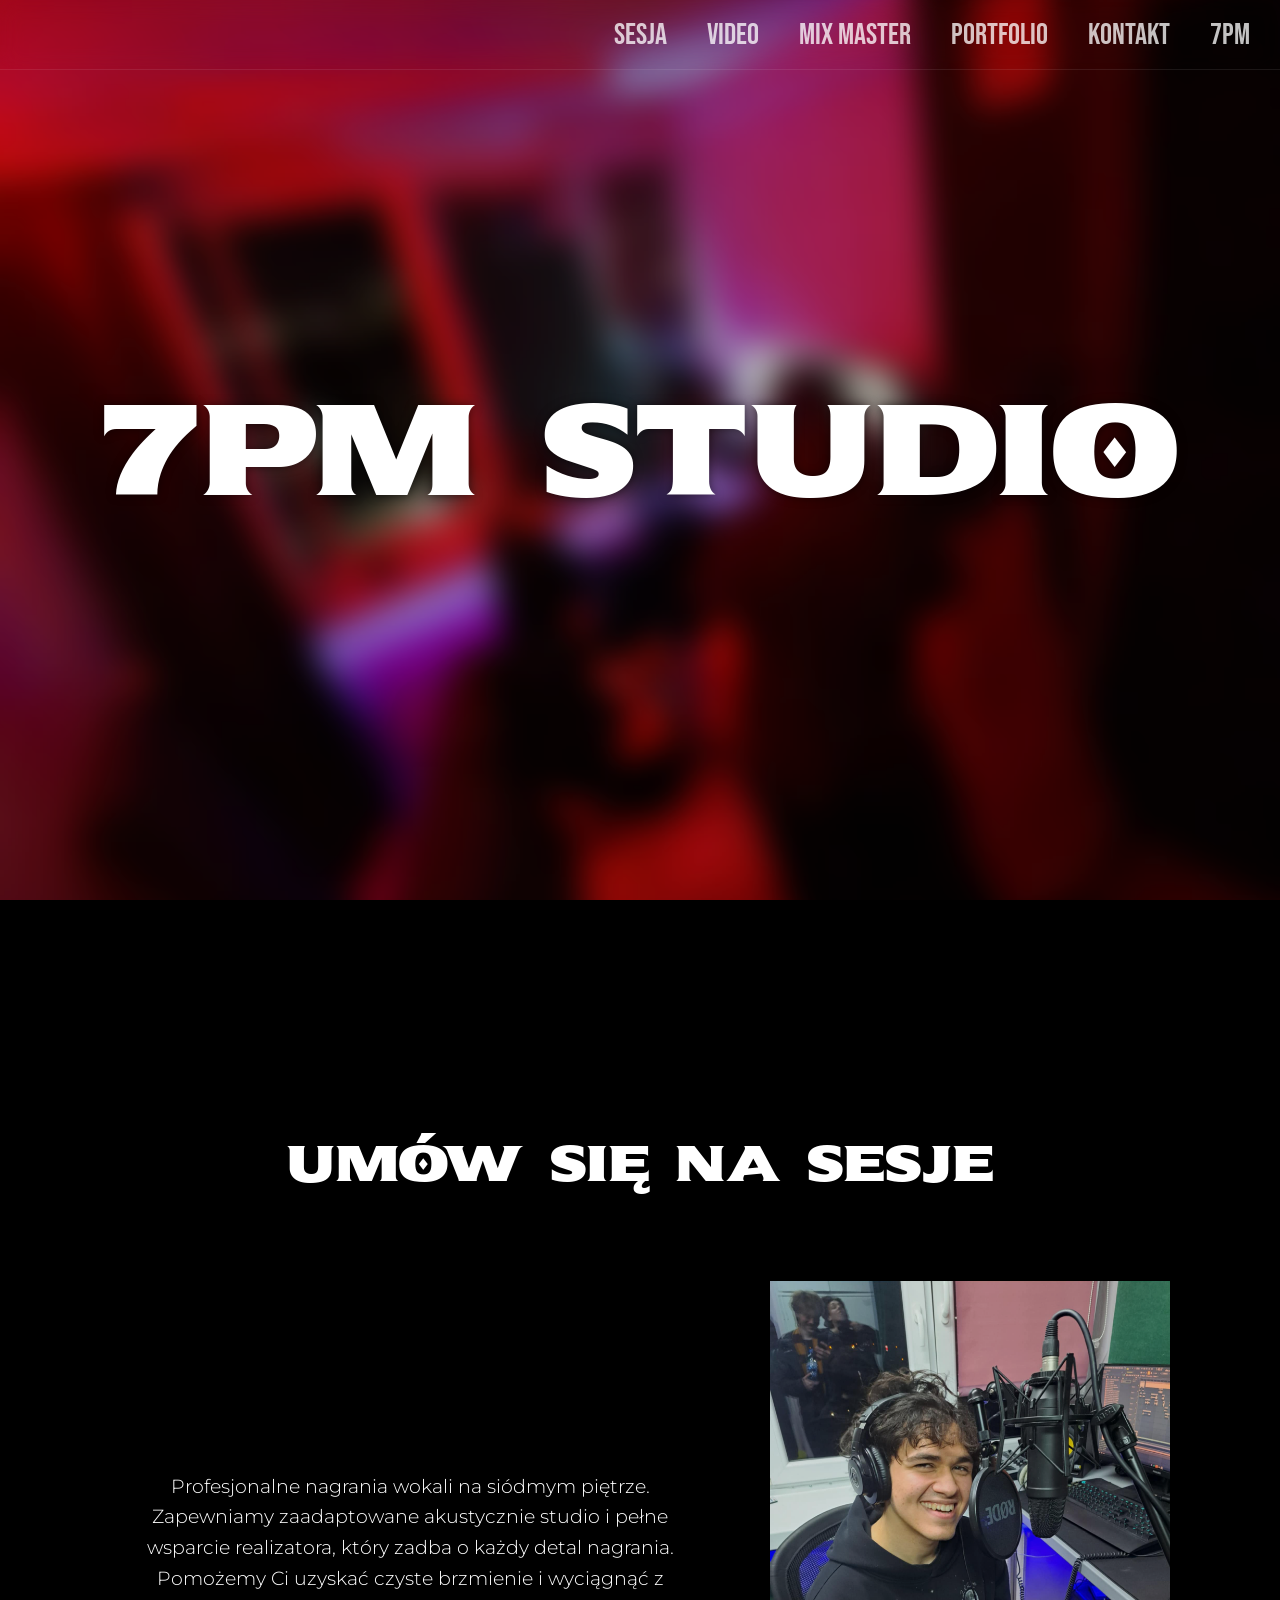
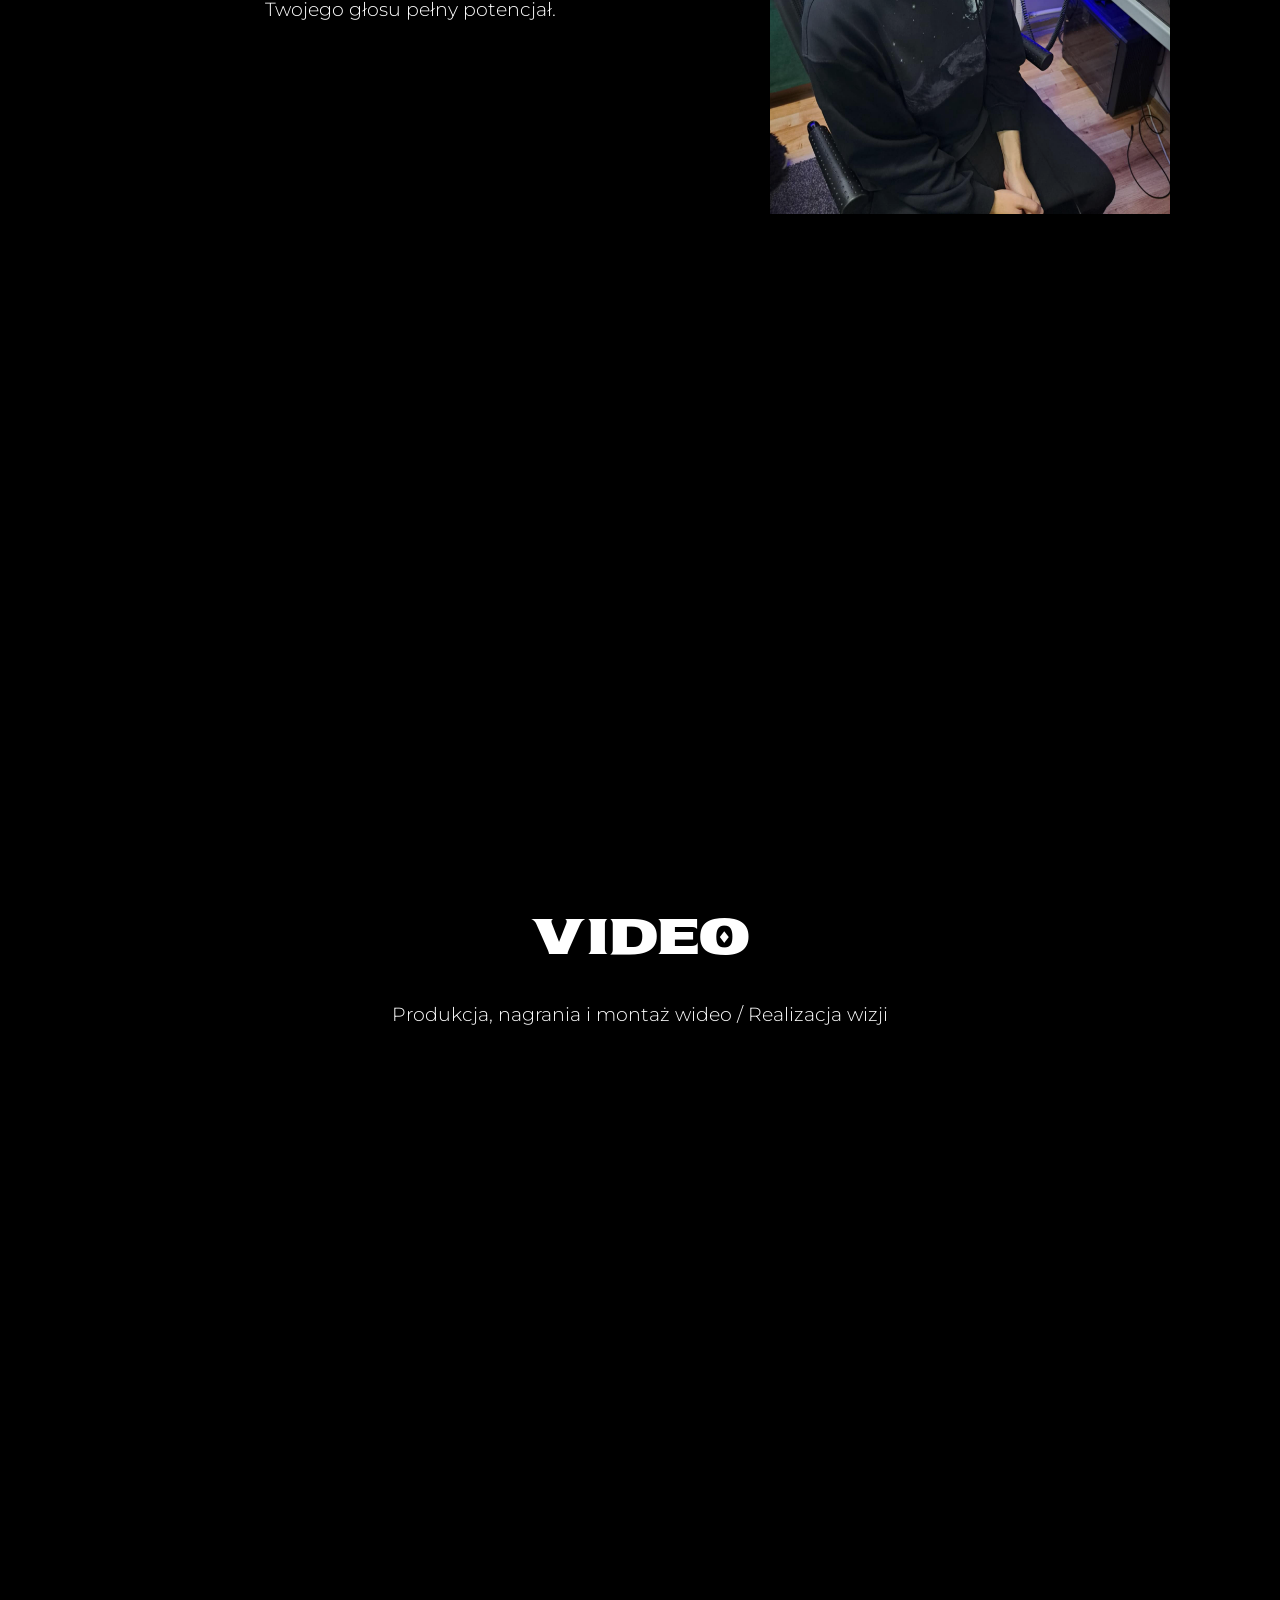
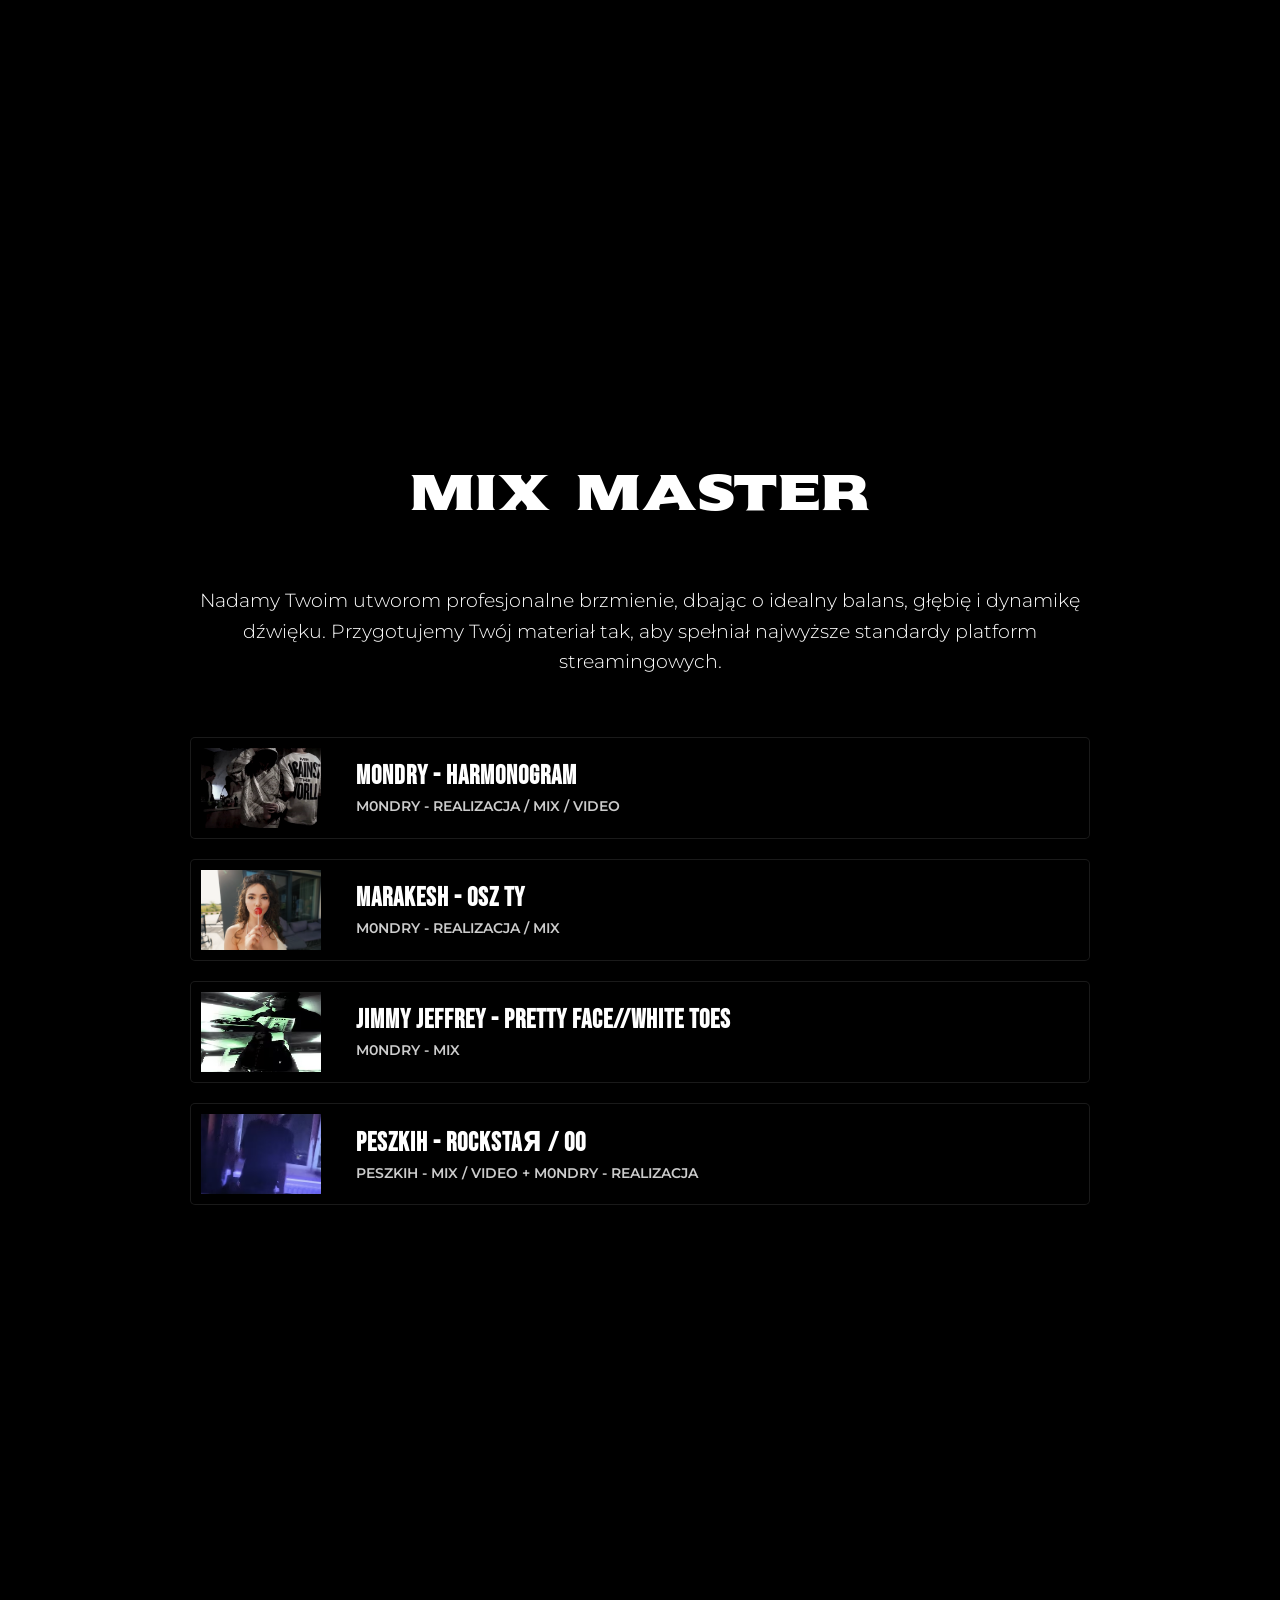
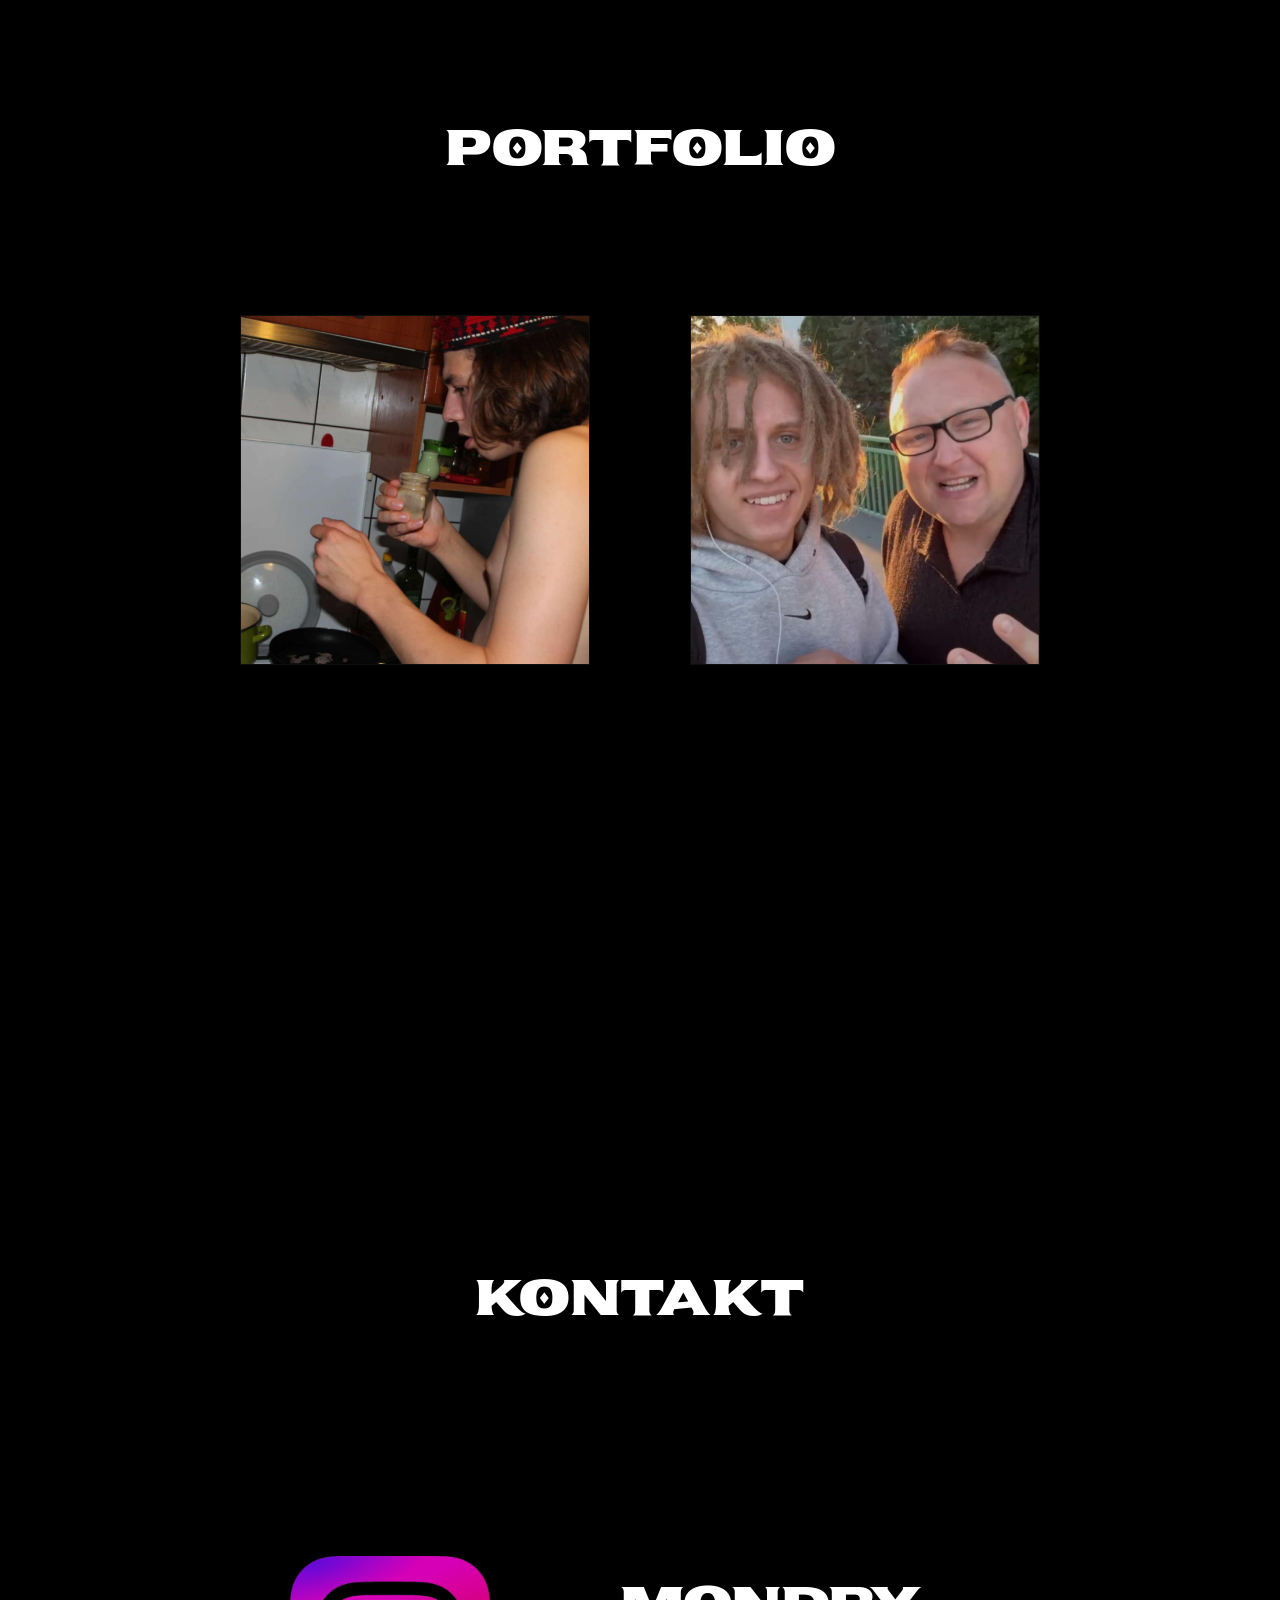
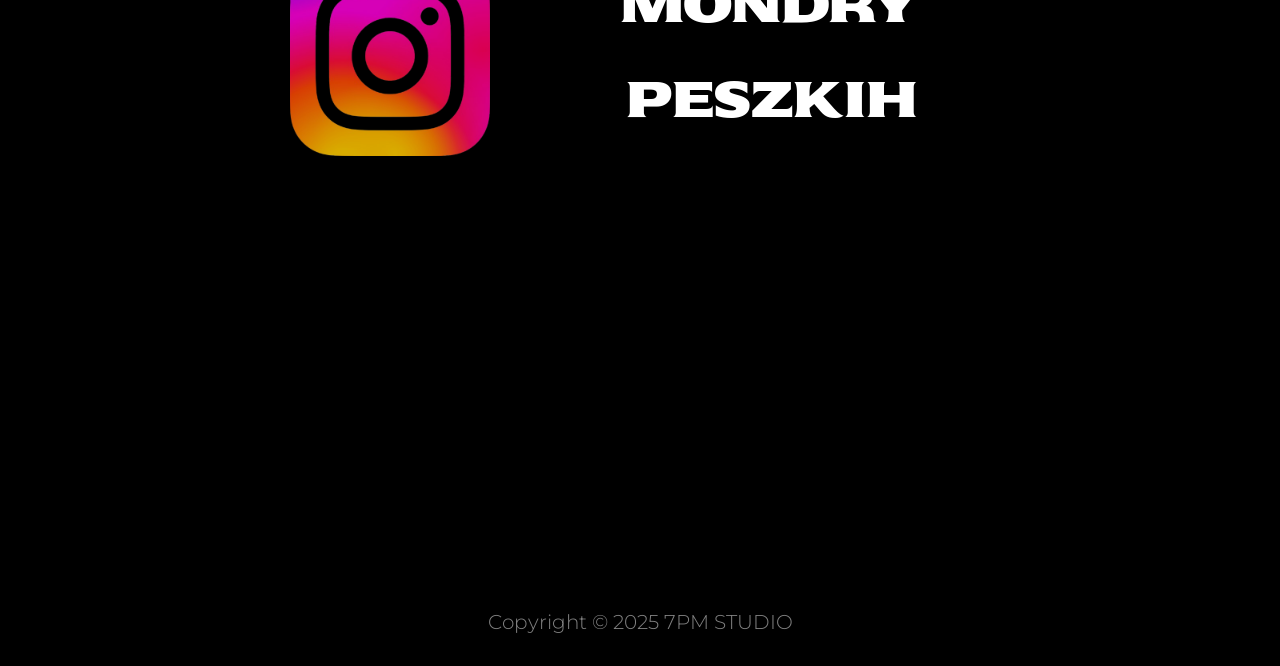
==== index.html @ f6e8ce6b "Add files via upload" ====
<!DOCTYPE HTML>
<html lang="pl-PL" dir="ltr">
<head>
    <title>7STUDIO</title>
    <meta charset="utf-8">
    <meta name="viewport" content="width=device-width, initial-scale=1.0"> <link rel="stylesheet" href="style.css">
    
    <link rel="icon" type="image/png" href="IMAGES/mery.png">
    
    <link rel="stylesheet" href="https://cdnjs.cloudflare.com/ajax/libs/font-awesome/5.15.3/css/all.min.css"/>
    <link rel="preconnect" href="https://fonts.googleapis.com">
    <link rel="preconnect" href="https://fonts.gstatic.com" crossorigin>
    <link href="https://fonts.googleapis.com/css2?family=Sekuya&display=swap" rel="stylesheet">
    <link href="https://fonts.googleapis.com/css2?family=Montserrat:wght@300;400&display=swap" rel="stylesheet">

    <link rel="preconnect" href="https://fonts.googleapis.com">
    <link rel="preconnect" href="https://fonts.gstatic.com" crossorigin>
    <link href="https://fonts.googleapis.com/css2?family=Bebas+Neue&display=swap" rel="stylesheet">

</head>

<body id="start-strony">

    <div class="sidebar">
        <header>7PM</header>
        <ul>
            <li><a href="#SESJA">SESJA</a></li>
            <li><a href="#VIDEO">VIDEO</a></li>
            <li><a href="#MIXMASTER">MIX MASTER</a></li>
            <li><a href="#PORTFOLIO">PORTFOLIO</a></li>
            <li><a href="#KONTAKT">KONTAKT</a></li>
            <li><a href="#start-strony">7PM</a></li>
        </ul>
    </div>

    <section id="TOP">

        <div class="header-logo-container">
            <h1>7PM STUDIO</h1>
            <!--<div id="ziutek_1"><img src="ziutek_1.png" alt=""></div>-->
        </div>

        <div class="main-content">

            <div id="SESJA" class="elemencik section-spacer">
                <h3>UMÓW SIĘ NA SESJE</h3>

                <div class = "content-row">

                    <div class="text-block-sesja">
                        <h2>
                            Profesjonalne nagrania wokali na siódmym piętrze. Zapewniamy zaadaptowane akustycznie studio i pełne wsparcie realizatora, który zadba o każdy detal nagrania. Pomożemy Ci uzyskać czyste brzmienie i wyciągnąć z Twojego głosu pełny potencjał.
                        </h2>
                    </div>

                    <div id = "image-block">
                        
                        <img src="IMAGES/kaan.jpg" alt="pedzius">

                    </div>

                </div>

            </div>

            <div id="VIDEO" class="elemencik section-spacer">
                <h3>Video</h3>
                <div class="video-header">
                    <h2>Produkcja, nagrania i montaż wideo / Realizacja wizji</h2>
                </div>
                
                <div class="video-container">

                    <a href = "https://www.youtube.com/watch?v=wBoJEFeDqF0" target="_blank" class="video-link">
                        <video loop autoplay muted playsinline>
                            <source src="VIDEOS/halo_policja.mp4" type="Video/mp4">
                        </video>
                    </a>

                    <a href = "https://www.youtube.com/watch?v=nrDyGNzuzLE" target="_blank" class="video-link">
                        <video loop autoplay muted playsinline>
                            <source src="VIDEOS/strefa_51.mp4" type="Video/mp4">
                        </video>
                    </a>

                </div>
            </div>

            <div id="MIXMASTER" class="elemencik section-spacer">

                <h3>Mix Master</h3>

                <div class="text-block">
                    <h2>
                        Nadamy Twoim utworom profesjonalne brzmienie, dbając o idealny balans, głębię i dynamikę dźwięku. Przygotujemy Twój materiał tak, aby spełniał najwyższe standardy platform streamingowych.
                    </h2>
                </div>

                <div class="mix-container">

                    <div class="track-item">
                        <a href="https://www.youtube.com/watch?v=iYYEKS4WMaM" target="_blank" class="track-cover">
                            <img src="IMAGES/mmm.png" alt="Okładka utworu"> <div class="play-overlay"><i class="fas fa-play"></i></div>
                        </a>
                        
                        <div class="track-info">
                            <h4>M0NDRY - HARMONOGRAM</h4>
                            <p>M0NDRY - REALIZACJA / MIX / VIDEO</p>
                        </div>
                    </div>

                    <div class="track-item">
                        <a href="https://www.youtube.com/watch?v=N6aSEQugC5o" target="_blank" class="track-cover">
                            <img src="IMAGES/mm.png" alt="Okładka utworu">
                            <div class="play-overlay"><i class="fas fa-play"></i></div>
                        </a>
                        
                        <div class="track-info">
                            <h4>MARAKESH - OSZ TY</h4>
                            <p>M0NDRY - REALIZACJA / MIX</p>
                        </div>
                    </div>

                    <div class="track-item">
                        <a href="https://www.youtube.com/watch?v=pwiiLQAn7Ow&list=PLt7LjUPi3HsMLYljH7lXfIyZ_7iy7P5oM&index=5" target="_blank" class="track-cover">
                            <img src="IMAGES/jj_okladka.jpg" alt="Okładka utworu">
                            <div class="play-overlay"><i class="fas fa-play"></i></div>
                        </a>
                        
                        <div class="track-info">
                            <h4>JIMMY JEFFREY - pretty face//white toes</h4>
                            <p>M0NDRY - MIX</p>
                        </div>
                    </div>

                    <div class="track-item">
                        <a href="https://www.youtube.com/watch?v=QRTWcR0hqoo" target="_blank" class="track-cover">
                            <img src="IMAGES/okok.png" alt="Okładka utworu">
                            <div class="play-overlay"><i class="fas fa-play"></i></div>
                        </a>
                        
                        <div class="track-info">
                            <h4>Peszkih - ROCKSTAЯ / 00</h4>
                            <p>Peszkih - MIX / VIDEO + M0NDRY - REALIZACJA</p>
                        </div>
                    </div>

                </div>

            </div>

            <div id="PORTFOLIO" class="elemencik section-spacer">

                <h3>PORTFOLIO</h3>

                <div class="portfolio-container">
                    
                    <div class="portfolio-box">

                        <a href = "https://open.spotify.com/artist/4oJRxp0aERvKgJvl4Po4QN" target="_blank" class="video-link">

                            <img src="IMAGES/cook_mokry.jpg" alt="Mokry">

                            <div class="portfolio-overlay">
                                <h4>M0NDRY</h4>
                                <p>Realizacja / Mix Master / Biciki</p>
                            </div>

                        </a>

                    </div>

                    <div class="portfolio-box">

                        <a href = "https://open.spotify.com/artist/2xgVQRIlWW64eAlIYYY6iQ" target="_blank" class="video-link">

                            <img src="IMAGES/cook_pedzius.jpg" alt="Peszkih">

                            <div class="portfolio-overlay">

                                <h4>PESZKIH</h4>
                                <p>Realizacja / Mix Master / Video</p>

                            </div>

                        </a>

                    </div>

                </div>

            </div>

            <div id="KONTAKT" class="elemencik section-spacer">

                <h3>KONTAKT</h3>

                <div class="content-row-ig">

                    <div id = "image-block-ig">
                        
                        <img src="IMAGES/ig.png" alt="ig">

                    </div>

                    <div id = "ig_links">

                        <a href = "https://www.instagram.com/weve_m0ndry/"  target="_blank" class="video-link">

                            <h3>M0NDRY</h3>

                        </a>

                        <a href = "https://www.instagram.com/peszkih/"  target="_blank" class="video-link">

                            <h3>PESZKIH</h3>

                        </a>

                    </div>

                    

                </div>
                
            </div>

        </div>

        <div class = "footer">

            <h2 id = "footer_text">Copyright © 2025 7PM STUDIO</h2>

        </div>

    </section>

    <script src="script.js"></script>

</body>
</html>
---- style.css ----
/* #region FONT */

.bebas-neue-regular {
  font-family: "Bebas Neue", sans-serif;
  font-weight: 400;
  font-style: normal;
}

/* #endregion FONT */


/* RESET I BAZA */
* {
    box-sizing: border-box; /* Kluczowe: padding nie powiększa elementów */
    margin: 0;
    padding: 0;
    list-style: none;
    text-decoration: none;
}


html {
    height: 100%;
    /* PRZENOSIMY TŁO TUTAJ - to gwarantuje, że jest pod wszystkim, nawet pod paskiem */
    background-color: #000000; 
    background-image: url('IMAGES/bg.png'); /* <--- Sprawdź czy tu ma być 'bg.png' czy 'IMAGES/bg.png' */
    background-size: cover;
    background-attachment: fixed;
    background-position: center;
}
body {
    min-height: 100%;
    /* Body musi być przezroczyste, żeby widzieć tło z html */
    background: transparent;
    
    /* KLUCZ DO SUKCESU: */
    /* Scrollbar nie zabiera miejsca, tylko leży na wierzchu */
    overflow-y: overlay; 
    
    font-family: "Sekuya", system-ui;
    color: white;
}


/* #region SCROLLBAR */

::-webkit-scrollbar {
    width: 12px;
    background-color: transparent;
}

::-webkit-scrollbar-track {
    background-color: transparent;
}

::-webkit-scrollbar-thumb {
    border-radius: 12px;
    background-color: hsl(0, 0%, 33%, 0.6); 
    border: 2px solid transparent;
    background-clip: content-box;
}

/* #endregion */

/* #region h1 h2 h3 */
    h1 {
        font-family: "Sekuya", system-ui;
        color: white;
        font-weight: 400;
        /* Skalowalna czcionka: min 60px, max 150px */
        font-size: clamp(60px, 10vw, 150px); 
        text-align: center;
        margin-top: 35vh; /* Odstęp od góry zależny od ekranu */
        margin-bottom: 50px;
        line-height: 1.1;
        text-shadow: 0 0 10px rgba(0,0,0,0.5);
    }
    h2 {
        font-family: "Montserrat", system-ui;
        font-weight: 300;
        color: white;
        text-align: center;
        font-size: clamp(16px, 1.5vw, 22px); /* Czytelny tekst na każdym ekranie */
        line-height: 1.6;
    }
    h3 {
        font-family: "Sekuya", system-ui;
        font-weight: 400;
        font-size: clamp(30px, 5vw, 50px);
        text-align: center;
        margin-bottom: 30px;
        color: white;
    }
/* #endregion SCROLLBAR */

/* #region UKLAD STRONY (LAYOUT) */
    .header-logo-container {
        position: relative;
        width: 100%;
        display: flex;
        justify-content: center;
        align-items: center;
        flex-direction: column;
        padding: 20px;
        /* Poniższe zachowuje "lepką" pozycję z oryginału, ale bezpieczniej */
        /* position: sticky; top: 0; z-index: 10; */ 
    }
    .main-content {
        width: 100%;
        max-width: 1400px; /* Maksymalna szerokość treści */
        margin: 0 auto;    /* Wyśrodkowanie */
        padding: 0 20px;   /* Marginesy boczne na telefonach */
        display: flex;
        flex-direction: column;
        align-items: center;
    }
    /* Odstepy miedzy sekcjami - zamiast 1000px margin */
    .section-spacer {
        margin-bottom: 150px;
        width: 100%;
        scroll-margin-top: 100px; /* Żeby menu nie zasłaniało nagłówka po kliknięciu */
    }
/* #endregion UKLAD STRONY (LAYOUT) */

/* #region SESJA */
    #SESJA {
        margin-top: 60vh; 
    }
    /* Teksty */
    .text-block {
        max-width: 1000px;
        margin: 0 auto;
        padding: 30px;
        backdrop-filter: blur(2px);

        background: transparent; /* Lekkie tło dla czytelności */
        border-radius: 5px;
    }
    .text-block-sesja {
        max-width: 1000px;
        margin: 0 auto;
        background: transparent; /* Lekkie tło dla czytelności */
        border-radius: 5px;
        padding: 30px;
        backdrop-filter: blur(2px);
    }
    /* Kontener na zdjęcie - niech będzie elastyczny */
    #image-block {
        display: flex;
        justify-content: center;
        align-items: center;
        /* Usuwamy scale i sztywne wymiary diva */
    }
    /* Stylujemy bezpośrednio obrazek wewnątrz diva */
    #image-block img {
        width: 100%;        /* Skaluj się do kontenera... */
        max-width: 400px;   /* ...ale nie bądź szerszy niż 400px (możesz zmienić tę wartość) */
        height: auto;       /* Zachowaj proporcje */
        
        box-shadow: 0 5px 15px rgba(0,0,0,0.5);
        object-fit: cover;
        opacity: 0.9;
    }
    .content-row {
        display: flex;              /* Układamy elementy obok siebie */
        align-items: center;        /* ŚRODEK PIONOWO: To sprawia, że tekst i zdjęcie są w jednej osi */
        justify-content: center;    /* ŚRODEK POZIOMO: Całość jest na środku strony */
        gap: 60px;                  /* Odstęp między tekstem a zdjęciem */
        width: 100%;
        margin: 0 auto;             /* Dla pewności */
        margin-top: 85px;
    }
    /* Poprawka dla text-block, żeby nie był za szeroki i zrobił miejsce na zdjęcie */
    .text-block-sesja {
        /* Zmieniamy max-width, żeby tekst nie spychał zdjęcia */
        max-width: 600px; 
        margin: 0; /* Usuwamy margin: 0 auto, bo Flexbox już centruje */
    }
    .text-block-sesja {
        /* Zmieniamy max-width, żeby tekst nie spychał zdjęcia */
        max-width: 600px; 
        margin: 0; /* Usuwamy margin: 0 auto, bo Flexbox już centruje */
    }
    /* --- WAŻNE: RTV / MOBILE --- */
    /* Na telefonie chcemy, żeby zdjęcie spadło POD tekst */
    @media (max-width: 900px) {
        .content-row {
            flex-direction: column; /* Zmiana układu na pionowy */
            gap: 30px;
        }
        
        .text-block-sesja {
            max-width: 100%; /* Na telefonie tekst znowu na całą szerokość */
        }
    }
/* #endregion SESJA */

/* #region VIDEO */
    #VIDEO{

        margin-top: 60vh;

    }
    /* VIDEO SECTION */
    .video-header {
        margin-bottom: 40px;
        text-align: center;
    }
    .video-container {
        margin-top: 10vh;
        display: flex;
        flex-wrap: wrap; /* Filmy spadną pod siebie na małym ekranie */
        justify-content: center;
        gap: 120px;
        width: 100%;
        
    }
    video {
        max-width: 100%; /* Skalowanie do ekranu */
        width: 500px;    /* Bazowa szerokość */
        
        opacity: 0.9;
        transition: opacity 0.3s;
        box-shadow: 0 20px 25px rgba(0,0,0,1);
        
        
    }
    video:hover {
        opacity: 1;
    }
    .video-link {
        display: block; /* Sprawia, że link zachowuje się jak pudełko */
        cursor: pointer; /* Zmienia kursor na łapkę po najechaniu */
        transition: transform 0.3s ease; /* Płynne powiększanie */
    }
    /* Opcjonalnie: efekt powiększenia po najechaniu na cały link */
    .video-link:hover {
        transform: scale(1.1);
    }
    /* Upewniamy się, że wideo wewnątrz linku nadal wygląda dobrze */
    .video-link video {
        display: block; /* Usuwa dziwne odstępy pod wideo */
        width: 500px;   /* Twoja bazowa szerokość */
        max-width: 100%;
    }
/* #endregion VIDEO */

/* #region MIX MASTER */
    #MIXMASTER {
        margin-top: 60vh;
    }

    /* Kontener na listę piosenek */
    .mix-container {
        display: flex;
        flex-direction: column; /* Układaj piosenki jedna pod drugą */
        gap: 20px;              /* Odstęp między piosenkami */
        width: 100%;
        max-width: 900px;       /* Maksymalna szerokość listy */
        margin: 30px auto 0;    /* Odstęp od tekstu powyżej */
    }

    /* Pojedynczy pasek z piosenką */
    .track-item {
        display: flex;          /* Układ poziomy (okładka obok tekstu) */
        align-items: center;
        background-color: hsl(0, 0%, 0%, 0.2); /* Czarne tło jak na screenie */
        padding: 10px;
        border-radius: 5px;     /* Lekkie zaokrąglenie rogów */
        border: 1px solid rgba(255, 255, 255, 0.1); /* Delikatna ramka */
        transition: transform 0.3s ease, border-color 0.3s ease;
        
    }

    .track-item:hover {
        transform: translateX(10px); /* Lekki ruch w prawo po najechaniu */
        border-color: rgba(255, 255, 255, 0.3);
    }

    /* OKŁADKA (Kwadrat po lewej) */
    .track-cover {
        position: relative;
        display: block;
        width: 120px;  /* Szerokość okładki */
        height: 80px;  /* Wysokość okładki (prostokątna jak na screenie YT) */
        flex-shrink: 0; /* Nie zgniataj okładki */
        overflow: hidden;
        margin-right: 20px;
    }

    .track-cover img {
        width: 100%;
        height: 100%;
        object-fit: cover;
    }

    /* Ikona PLAY po najechaniu */
    .play-overlay {
        position: absolute;
        top: 0;
        left: 0;
        width: 100%;
        height: 100%;
        background: rgba(0, 0, 0, 0.6);
        display: flex;
        justify-content: center;
        align-items: center;
        opacity: 0; /* Ukryte domyślnie */
        transition: opacity 0.3s ease;
    }

    .play-overlay i {
        color: white;
        font-size: 24px;
    }

    .track-cover:hover .play-overlay {
        opacity: 0.5; /* Pokaż po najechaniu */
    }

    /* TEKST PO PRAWEJ */
    .track-info {
        display: flex;
        flex-direction: column;
        justify-content: center;
         /* Ten fioletowy pasek z Twojego screena */
        padding-left: 15px; /* Odstęp tekstu od fioletowego paska */
        height: 100%;
    }

    .track-info h4 {
        font-family: "Bebas Neue", system-ui; /* Twoja czcionka */
        font-size: 26px;
        color: white;
        margin: 0 0 5px 0;
        text-align: left; /* Wyrównaj do lewej */
        letter-spacing: 1px;
    }

    .track-info p {
        font-family: "Montserrat", sans-serif; /* Prosta czcionka dla opisu */
        font-size: 14px;
        color: #ccc;
        margin: 0;
        text-transform: uppercase;
        font-weight: 600;
    }

    /* MOBILE - Dostosowanie */
    @media (max-width: 600px) {
        .track-item {
            flex-direction: column; /* Na telefonie okładka nad tekstem */
            align-items: flex-start;
            padding: 20px;
        }
        
        .track-cover {
            width: 100%; /* Okładka na całą szerokość */
            height: 150px;
            margin-bottom: 15px;
            margin-right: 0;
        }

        .track-info h4 {
            font-size: 20px;
        }
    }
/* #endregion MIX MASTER */

/* #region PORTFOLIO */
    #PORTFOLIO {
        margin-top: 40vh; /* Trochę mniejszy odstęp od góry */
    }
    .portfolio-container {
        
        display: flex;              /* Włączamy Flexbox */
        flex-wrap: wrap;            /* Pozwól elementom spadać do nowej linii */
        justify-content: center;    /* KLUCZOWE: Wyśrodkuj wszystko idealnie */
        gap: 100px;                  /* Odstępy między kaflami */
        width: 100%;
        max-width: 1400px;          /* Ograniczamy szerokość siatki */
        margin: 50px auto 0;        /* Marginesy: 50px góra, AUTO boki (centrowanie kontenera) */
        padding: 0 20px;
        margin-top: 15vh;
    }
    .portfolio-box {

        /* Ustawienia kafelka */
        flex: 0 1 350px;            /* 0=nie rośnij, 1=kurcz się, 350px=szerokość bazowa */
        /* Dzięki temu kafelki są równe i nie rozciągają się dziwnie */
        
        position: relative;
        overflow: hidden;
        border-radius: 0px;        /* Zaokrąglenie rogów */
        aspect-ratio: 1 / 1;        /* Wymuś kwadrat */
        cursor: pointer;
        box-shadow: 0 5px 15px rgba(0,0,0,0.5);
        border: 1px solid rgba(255,255,255,0.05); /* Delikatna ramka */
        margin-top: 0;
    }
    /* Stylizacja zdjęcia */
    .portfolio-box img {
        width: 100%;
        height: 100%;
        object-fit: cover;
        display: block;
        transition: transform 0.5s ease;
    }
    /* Warstwa z tekstem */
    .portfolio-overlay {
        position: absolute;
        top: 0;
        left: 0;
        width: 100%;
        height: 100%;
        background: rgba(0, 0, 0, 0.8);
        display: flex;
        flex-direction: column;
        justify-content: center;
        align-items: center;
        opacity: 0;
        transition: opacity 0.3s ease;
        backdrop-filter: blur(5px);
    }
    /* Teksty w środku */
    .portfolio-overlay h4 {
        font-family: "Sekuya", system-ui;
        font-size: 30px;
        color: white;
        margin-bottom: 5px;
        transform: translateY(20px);
        transition: transform 0.3s ease;
    }
    .portfolio-overlay p {
        font-family: "Montserrat", sans-serif;
        font-size: 14px;
        color: #bbb;
        text-transform: uppercase;
        letter-spacing: 2px;
        transform: translateY(20px);
        transition: transform 0.3s ease 0.1s;
    }
    /* --- EFEKTY HOVER --- */
    .portfolio-box:hover img {
        transform: scale(1.1);
    }
    .portfolio-box:hover .portfolio-overlay {
        opacity: 1;
    }
    .portfolio-box:hover .portfolio-overlay h4,
    .portfolio-box:hover .portfolio-overlay p {
        transform: translateY(0);
    }
    /* --- MOBILE --- */
    @media (max-width: 768px) {
        .portfolio-box {
            flex: 0 1 100%; /* Na telefonie zajmij całą szerokość */
            max-width: 350px; /* Ale nie więcej niż 350px */
        }
    }
/* #endregion PORTFOLIO */

/* #region KONTAKT */
    #KONTAKT{

        margin-top: 50vh;

    }
    #image-block-ig{

        display: flex;
        justify-content: center;
        align-items: center;
        /* Usuwamy scale i sztywne wymiary diva */

    }
    #image-block-ig img{

        width: 100%;        /* Skaluj się do kontenera... */
        max-width: 400px;   /* ...ale nie bądź szerszy niż 400px (możesz zmienić tę wartość) */
        height: auto;       /* Zachowaj proporcje */
        
        object-fit: cover;
        opacity: 0.85;
        scale: 0.5;
    }
    .content-row-ig {

        display: flex;              /* Układamy elementy obok siebie */
        align-items: center;        /* ŚRODEK PIONOWO: To sprawia, że tekst i zdjęcie są w jednej osi */
        justify-content: center;    /* ŚRODEK POZIOMO: Całość jest na środku strony */
        gap: 30px;                  /* Odstęp między tekstem a zdjęciem */
        width: 100%;
        padding-right: 13vw;
        
        margin-top: 14vh;
    }
    #ig_links{

        margin-top: 2.4vh;   

    }
/* #endregion KONTAKT */

/* #region footer*/
    .footer{

        background-color: transparent;
        width: 100%;
        height: 60px;
        margin-top: 20vh;

    }
    #footer_text{

        margin-top: 200px;
        opacity: 0.5;
        font-size: 20px;

    }
/* #endregion footer*/

/* #region SIDEBAR */
    .sidebar {
        position: fixed;
        left: 0;
        top: 0;
        width: 60px; /* Wąski pasek na start */
        height: 100%;
        background: transparent;
        transition: all .5s ease;
        z-index: 1000;
        font-family: "Bebas Neue", system-ui;
        opacity: 0.85;
        
    }
    .sidebar header {
        margin-top: 15vh;
        font-size: 22px;
        color: white;
        text-align: center;
        line-height: 70px;
        opacity: 0; 
        
    }
    .sidebar ul {
        margin-top: 50px;
    }
    .sidebar ul a {
        display: block;
        height: 100%;
        width: 100%;
        line-height: 60px;
        font-size: 50px;
        color: white;
        padding-left: 20px;
        white-space: nowrap; /* Tekst nie zawija się */
        transition: 0.4s;
        
    }
    .sidebar ul li:hover a {
        padding-left: 30px;
        color: #ccc;
    }
    @media (max-width: 1700px) {

        h1{

            margin-top: 15vh;

        }
        
        .sidebar {
            /* ZMIANA POZYCJI NA GÓRĘ */
            display: flex;          /* Umożliwia układanie elementów obok siebie */
            flex-direction: row;    /* Układ poziomy (wiersz) */
            justify-content: space-between; /* Logo po lewej, menu po prawej */
            align-items: center;    /* Wyśrodkowanie w pionie */
            
            width: 100%;            /* Pełna szerokość ekranu */
            height: 70px;           /* Stała wysokość paska */
            
            background: transparent; /* Ciemne tło, żeby napisy były czytelne */
            backdrop-filter: blur(10px);
            border-right: none;
            border-bottom: 1px solid rgba(255,255,255,0.1);
            
            /* Resetujemy style z wersji pionowej */
            padding: 0 20px;
        }

        /* Blokujemy rozszerzanie się paska po najechaniu (bo jest na górze) */
        .sidebar:hover {
            width: 100%;
            background: transparent;
        }

        /* LOGO (7PM) */
        .sidebar header {
            opacity: 0;         /* Zawsze widoczne */
            margin-top: 0;      /* Usuwamy margines z góry */
            line-height: normal;
            font-size: 24px;
            width: auto;        /* Nie zajmuje całej szerokości */
            pointer-events: none;
        }

        /* LISTA LINKÓW (ul) */
        .sidebar ul {
            display: flex;      /* Linki też w poziomie */
            flex-direction: row;
            margin-top: 0;      /* Usuwamy margines */
            gap: 20px;          /* Odstępy między linkami */
            padding: 0;
        }

        .sidebar ul li {
            width: auto;
        }

        /* SAME LINKI (a) */
        .sidebar ul a {
            padding: 0 10px;    /* Mniejszy padding */
            line-height: 70px;  /* Wyrównanie do wysokości paska */
            text-align: center;
            font-size: 30px;    /* Trochę mniejsza czcionka, żeby się zmieściło */
            opacity: 0.9;
        }

        /* Usuwamy efekt przesuwania tekstu w prawo po najechaniu */
        .sidebar ul li:hover a {
            padding-left: 10px; 
            color: #ccc;
        }
        
        /* Dodatkowa poprawka dla treści strony, żeby pasek nie zasłaniał góry */
        .header-logo-container {
            margin-top: 25vh; /* Zwiększamy odstęp, bo pasek jest teraz na górze */
        }
    }
    @media (max-width: 850px) {
        .sidebar {
            display: none;
        }
        .sidebar:hover {
            
            display: none;
        } 
    }
/* #endregion SIDEBAR */







/* ANIMACJE */
.elemencik {
    animation: appear linear;
    animation-timeline: view();
    animation-range: entry 0 cover 30%;
}

@keyframes appear {
    from {
        opacity: 0;
        transform: scale(0.9) translateY(50px);
    }
    to {
        opacity: 1;
        transform: scale(1) translateY(0);
    }
}
/* MEDIA QUERIES - DOSTOSOWANIE DO TELEFONÓW */
@media (max-width: 768px) {
    /* Na telefonach: */
    
    h1 {
        margin-top: 15vh;
        font-size: 60px;
    }
    
    #SESJA {
        margin-top: 30vh; /* Mniejszy odstęp na mobilu */
    }
    #VIDEO {
        margin-top: 5vh; /* Mniejszy odstęp na mobilu */
    }
    #MIXMASTER {
        margin-top: 5vh; /* Mniejszy odstęp na mobilu */
    }
    #PORTFOLIO {
        margin-top: 5vh; /* Mniejszy odstęp na mobilu */
    }
    #KONTAKT {
        margin-top: 5vh; /* Mniejszy odstęp na mobilu */
    }
    
    .portfolio-item {
        flex-direction: column; /* Zdjęcie pod tekstem */
        height: auto;
        padding: 20px;
    }
    
    .portfolio-item img {
        margin: 0 auto; /* Wyśrodkuj zdjęcie */
        width: 100%;
        max-width: 300px;
        height: auto;
    }

    /* Ukryj boczny pasek na telefonie i daj go na dół lub zrób hamburgera */
    /* W tej wersji zostawiamy minimalny pasek po lewej */
    .sidebar {
        display: none;
    }
    .sidebar:hover {
        
        display: none;
    }
}
/* Na dużych ekranach (PC) pokaż Ziutka */
@media (min-width: 1200px) {
    #ziutek_1 {
        display: block;
    }
}
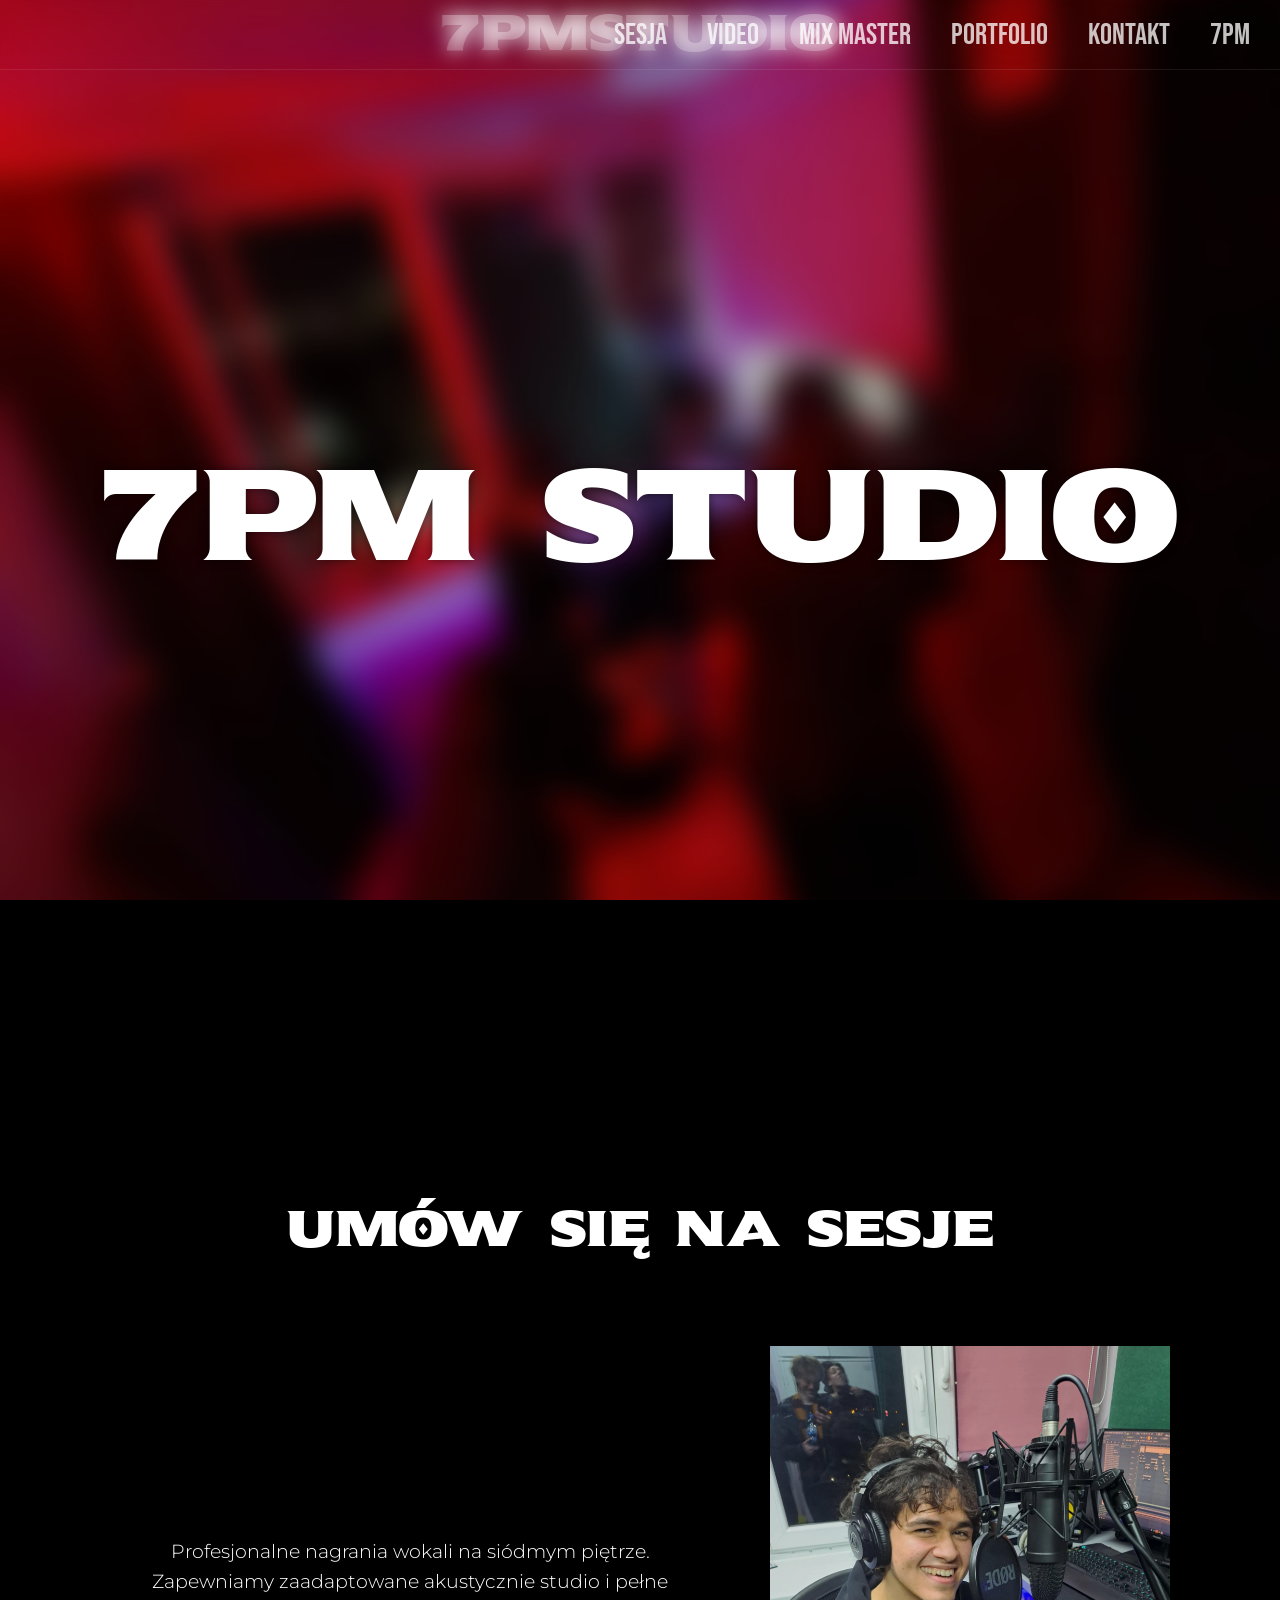
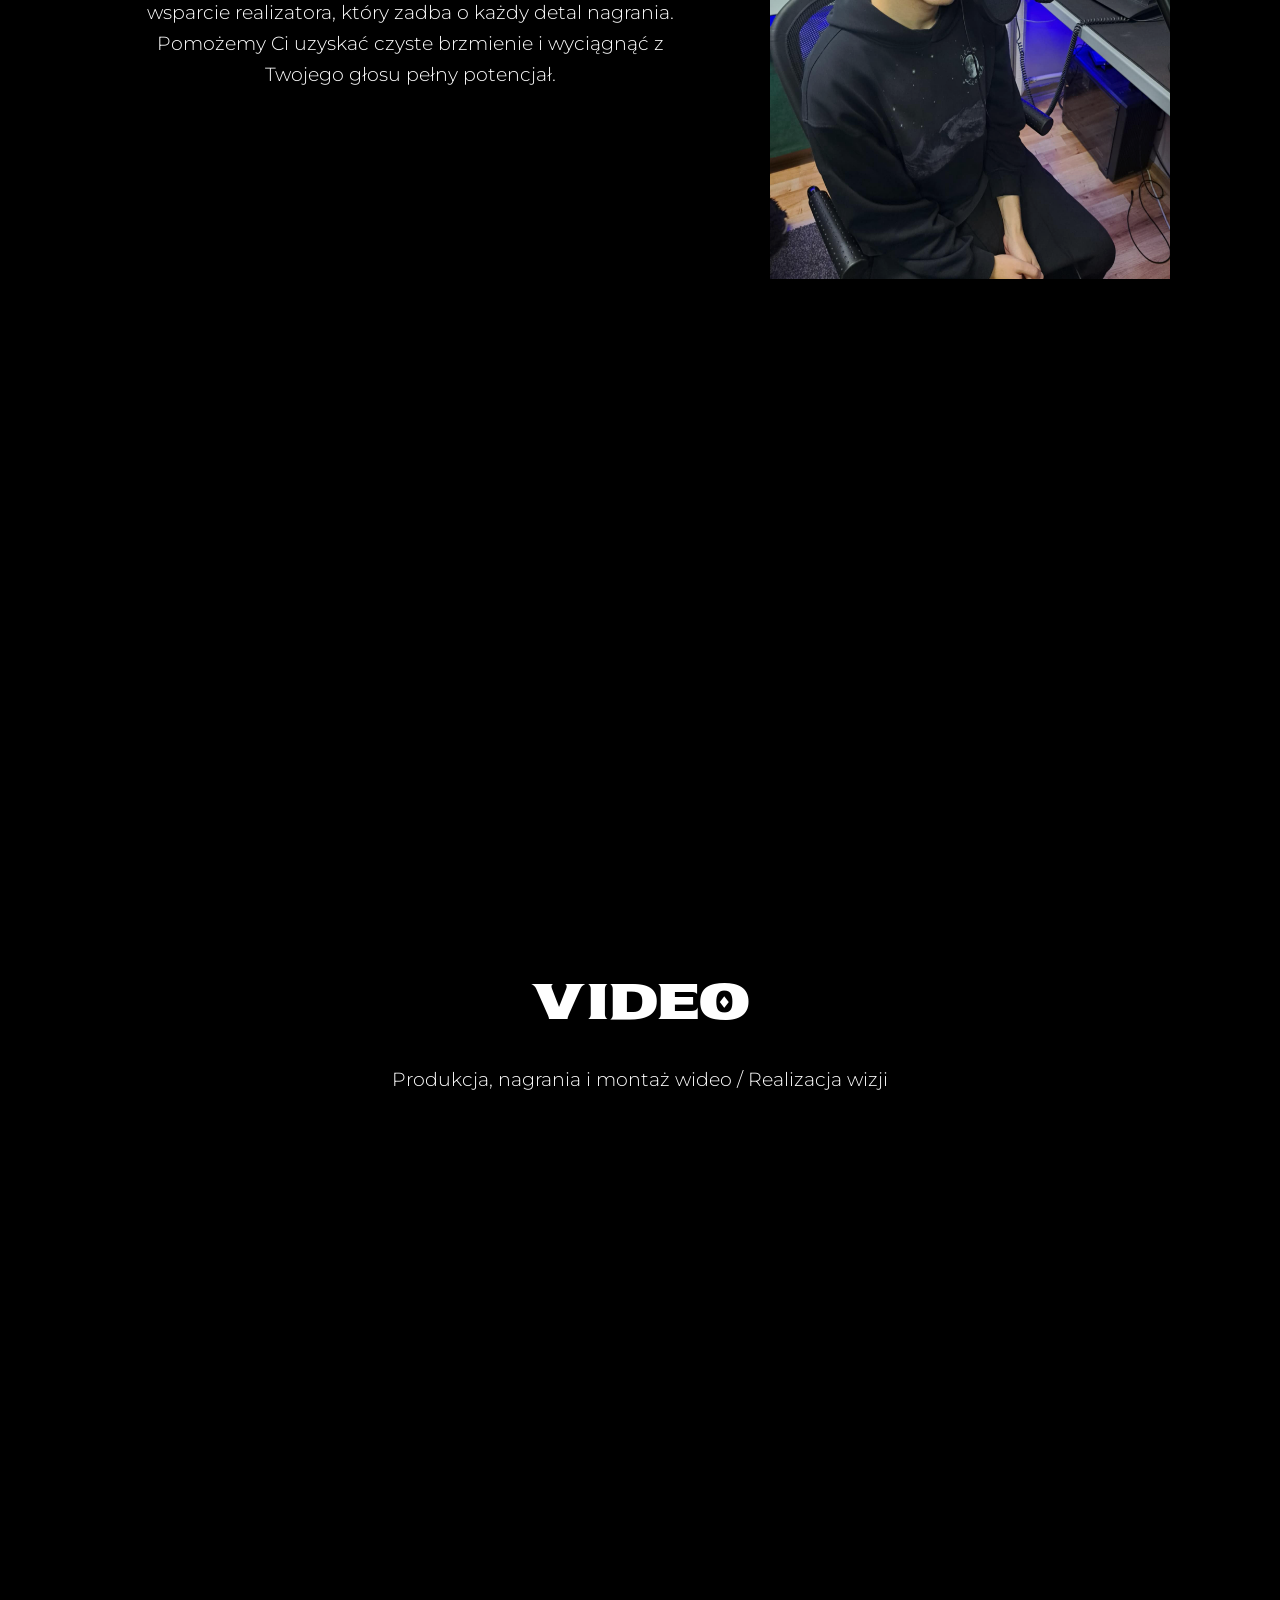
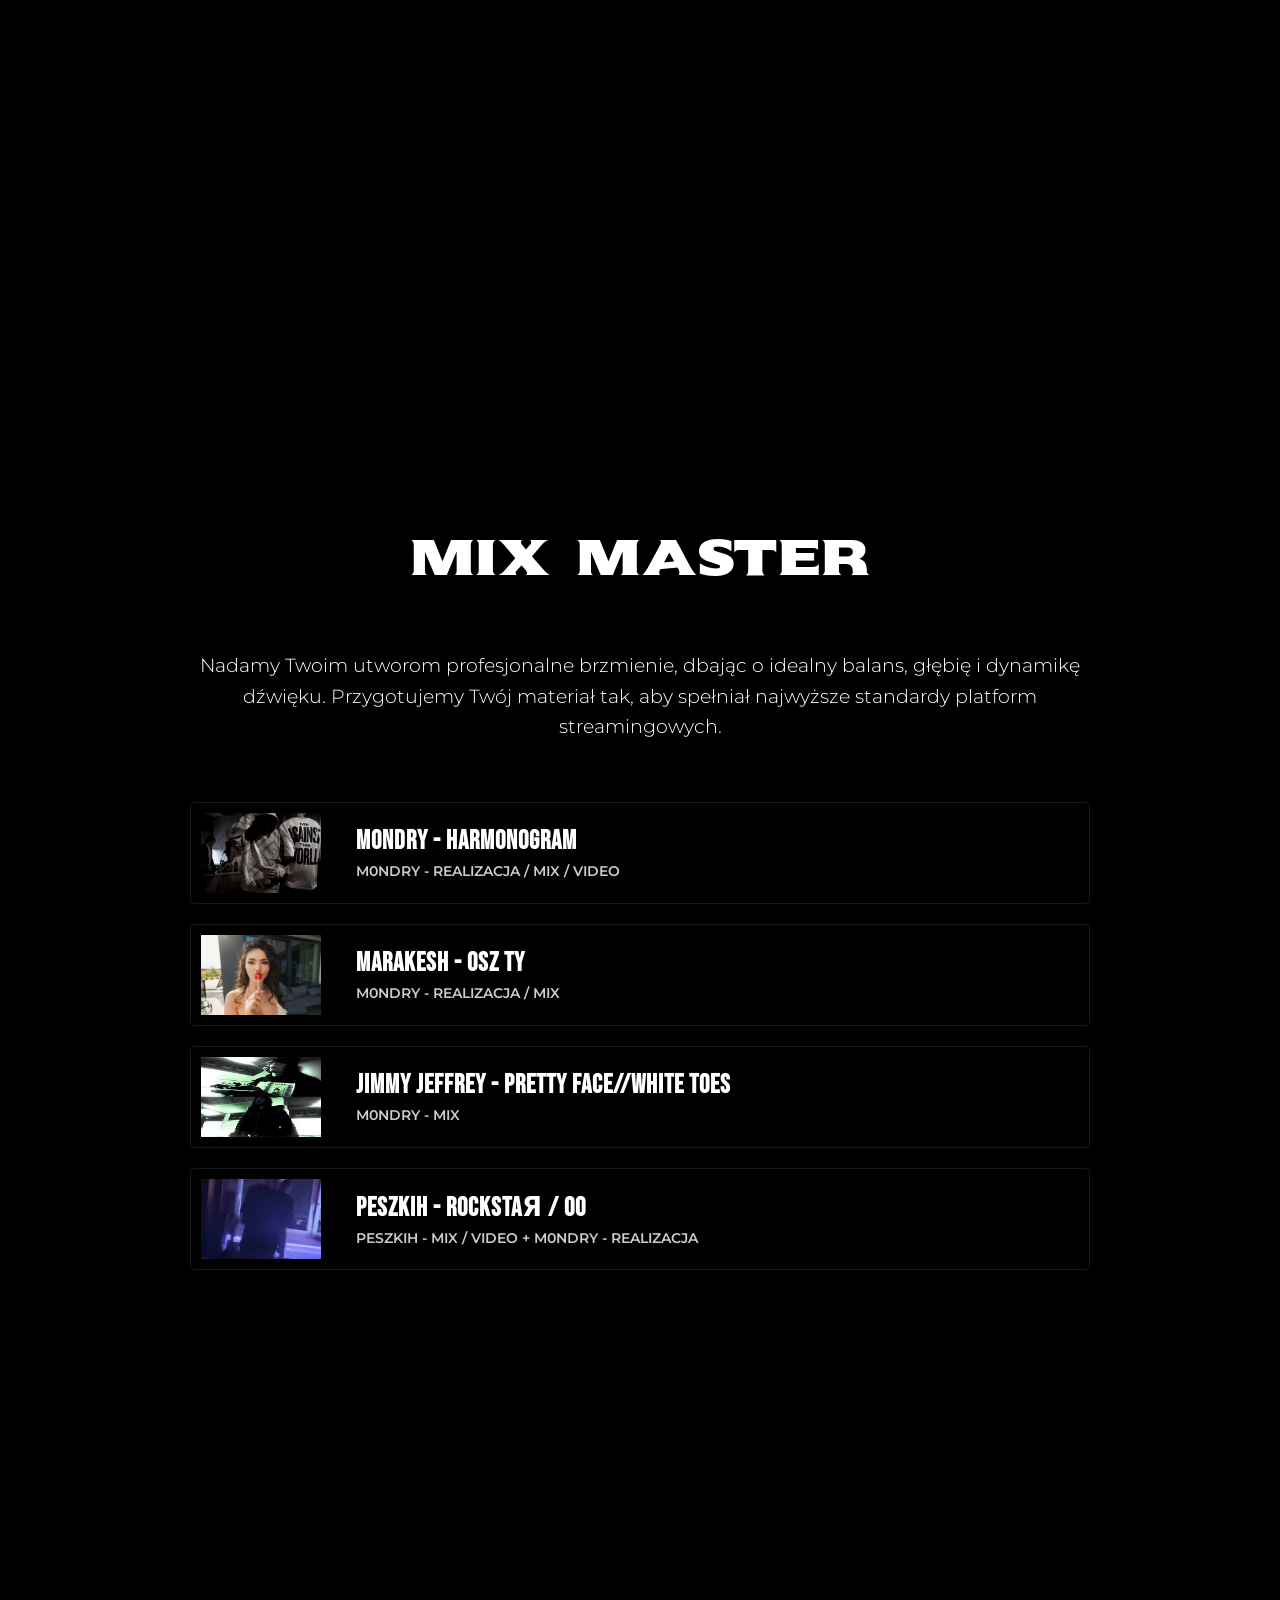
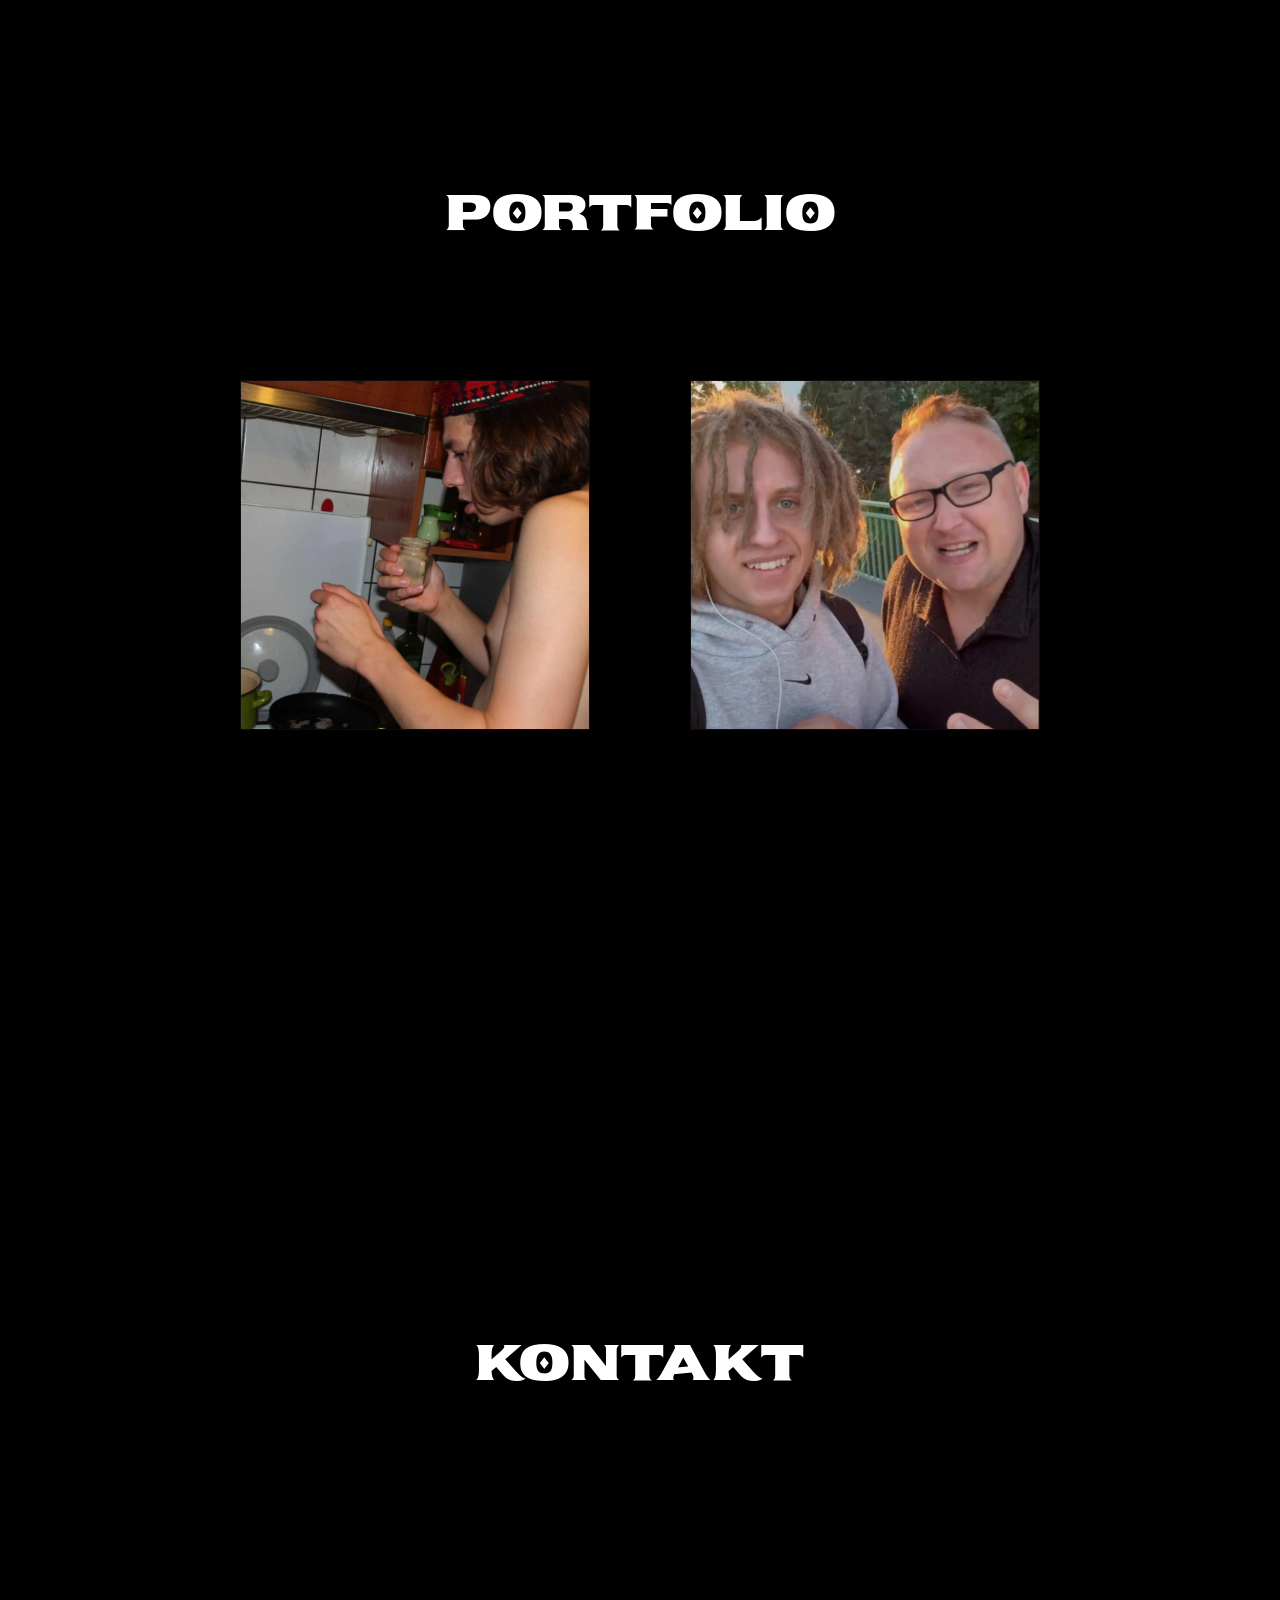
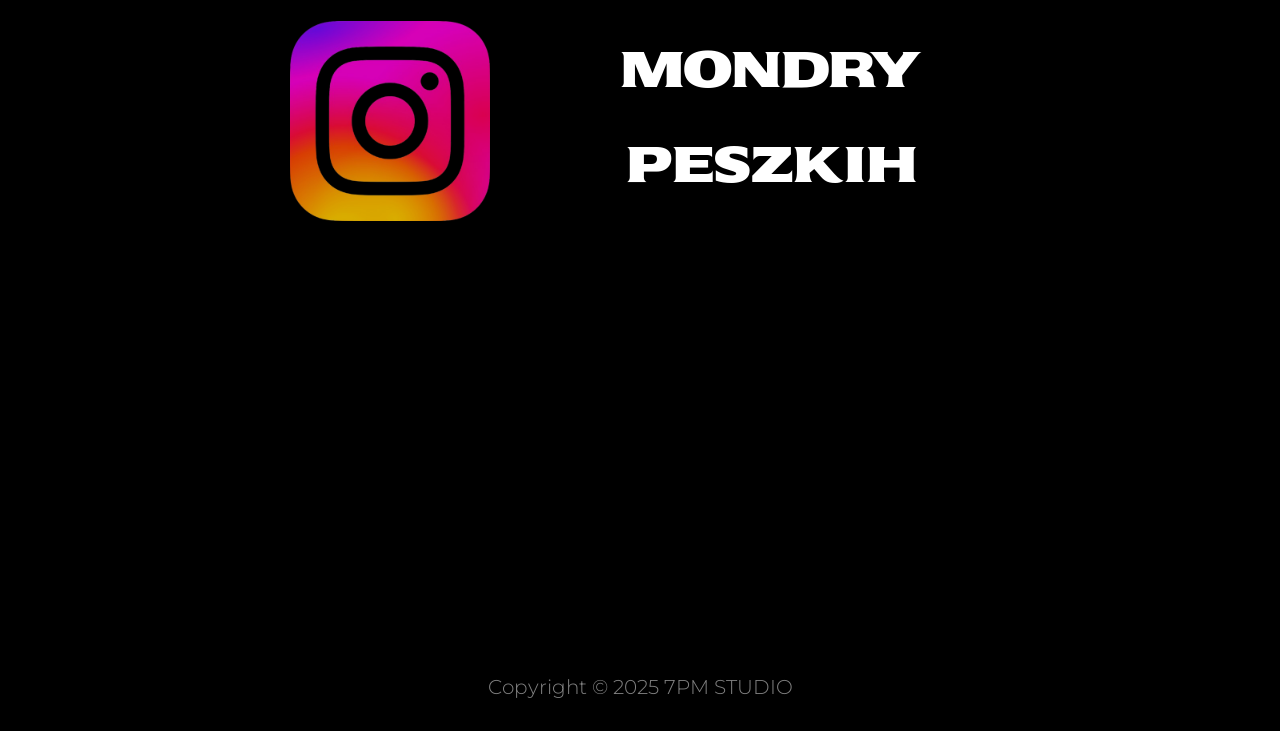
==== commit 8f25d6cd: "Refactor index.html structure and content" ====
--- a/index.html
+++ b/index.html
@@ -16,10 +16,21 @@
     <link rel="preconnect" href="https://fonts.googleapis.com">
     <link rel="preconnect" href="https://fonts.gstatic.com" crossorigin>
     <link href="https://fonts.googleapis.com/css2?family=Bebas+Neue&display=swap" rel="stylesheet">
+    
 
 </head>
 
 <body id="start-strony">
+
+    <div class="intro">
+
+        <h3 class="logo-header">
+
+            <span class="logo">7PM</span><span class="logo">STUDIO</span>
+
+        </h3>
+
+    </div>
 
     <div class="sidebar">
         <header>7PM</header>
@@ -72,13 +83,13 @@
                 <div class="video-container">
 
                     <a href = "https://www.youtube.com/watch?v=wBoJEFeDqF0" target="_blank" class="video-link">
-                        <video loop autoplay muted playsinline>
+                        <video loop muted playsinline preload="none">
                             <source src="VIDEOS/halo_policja.mp4" type="Video/mp4">
                         </video>
                     </a>
 
                     <a href = "https://www.youtube.com/watch?v=nrDyGNzuzLE" target="_blank" class="video-link">
-                        <video loop autoplay muted playsinline>
+                        <video loop muted playsinline preload="none">
                             <source src="VIDEOS/strefa_51.mp4" type="Video/mp4">
                         </video>
                     </a>
@@ -236,6 +247,7 @@
     </section>
 
     <script src="script.js"></script>
+    
 
 </body>
-</html>+</html>
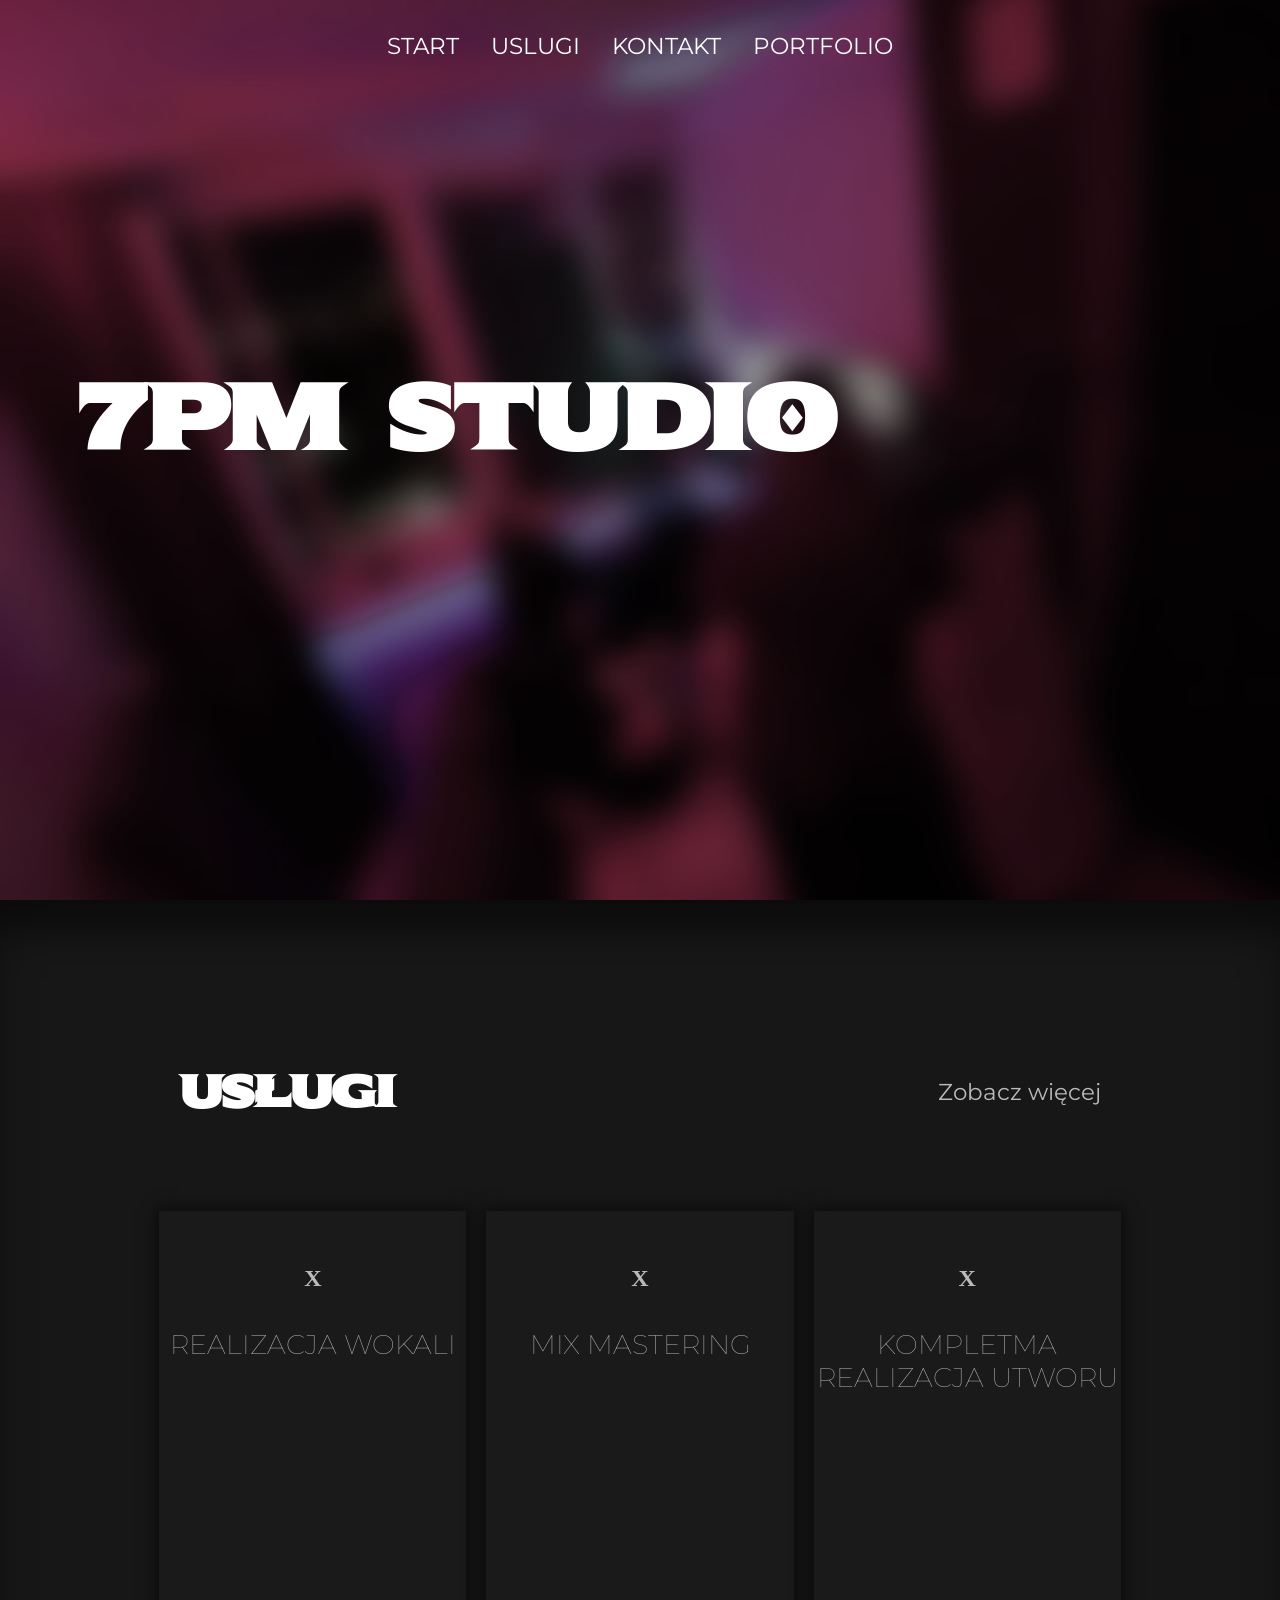
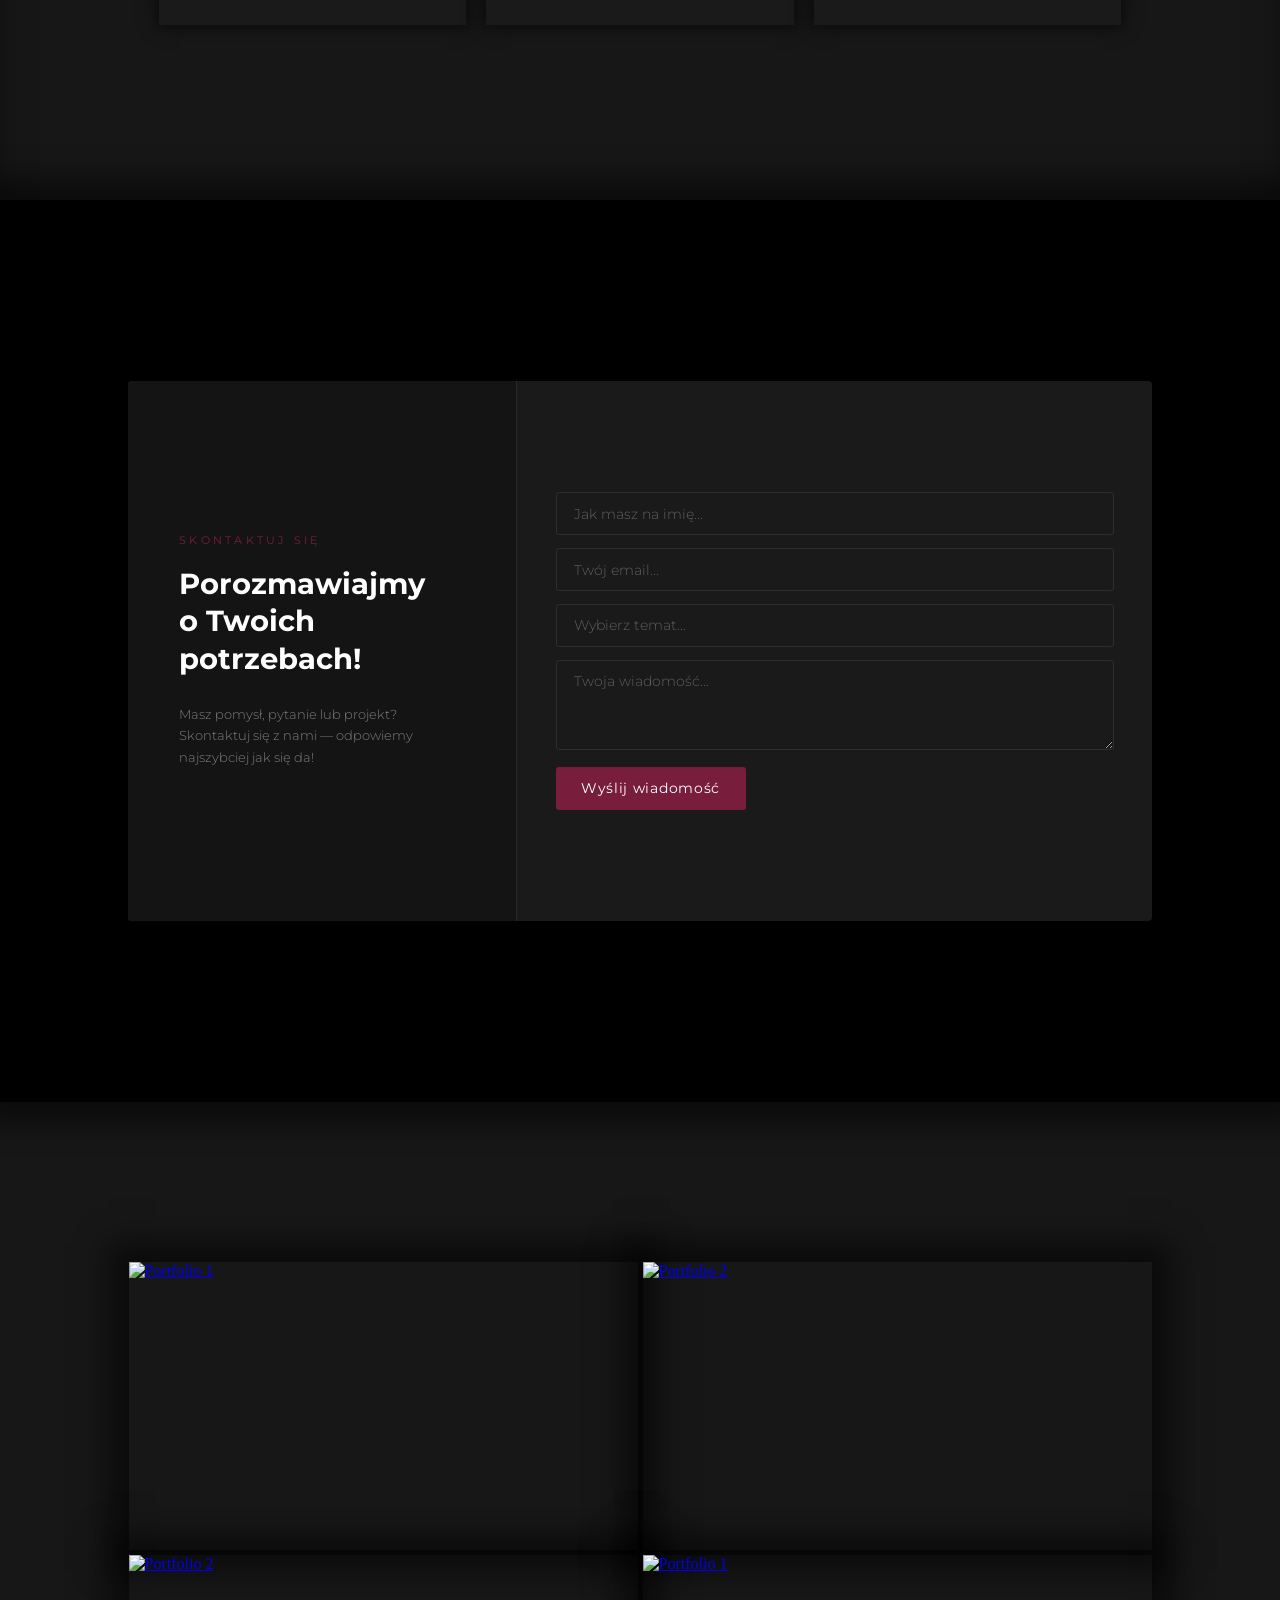
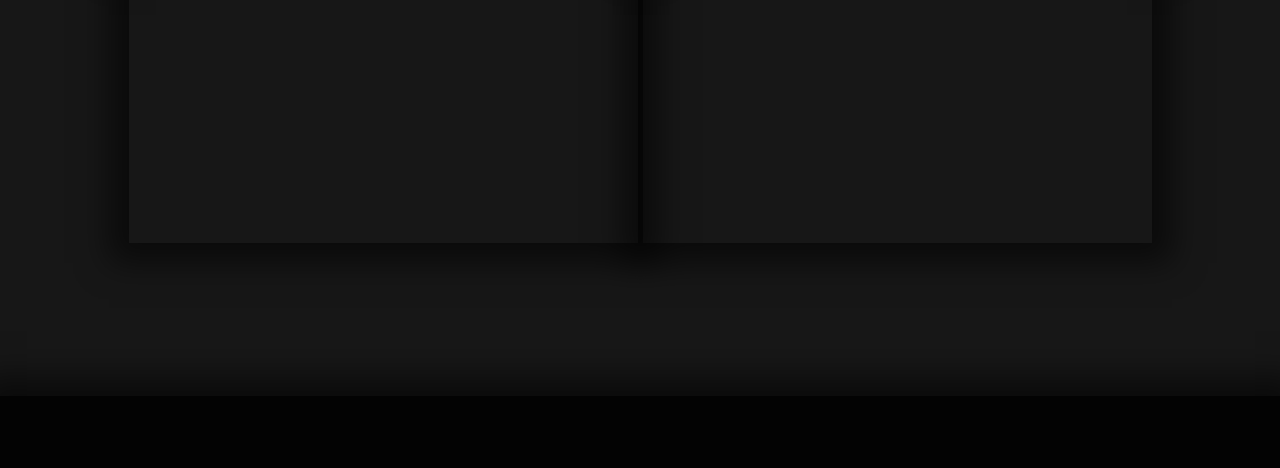
==== commit 926a46c6: "Add files via upload" ====
--- a/index.html
+++ b/index.html
@@ -1,253 +1,239 @@
-<!DOCTYPE HTML>
+<!DOCTYPE html>
 <html lang="pl-PL" dir="ltr">
-<head>
-    <title>7STUDIO</title>
-    <meta charset="utf-8">
-    <meta name="viewport" content="width=device-width, initial-scale=1.0"> <link rel="stylesheet" href="style.css">
-    
-    <link rel="icon" type="image/png" href="IMAGES/mery.png">
-    
-    <link rel="stylesheet" href="https://cdnjs.cloudflare.com/ajax/libs/font-awesome/5.15.3/css/all.min.css"/>
-    <link rel="preconnect" href="https://fonts.googleapis.com">
-    <link rel="preconnect" href="https://fonts.gstatic.com" crossorigin>
-    <link href="https://fonts.googleapis.com/css2?family=Sekuya&display=swap" rel="stylesheet">
-    <link href="https://fonts.googleapis.com/css2?family=Montserrat:wght@300;400&display=swap" rel="stylesheet">
-
-    <link rel="preconnect" href="https://fonts.googleapis.com">
-    <link rel="preconnect" href="https://fonts.gstatic.com" crossorigin>
-    <link href="https://fonts.googleapis.com/css2?family=Bebas+Neue&display=swap" rel="stylesheet">
-    
-
-</head>
-
-<body id="start-strony">
-
-    <div class="intro">
-
-        <h3 class="logo-header">
-
-            <span class="logo">7PM</span><span class="logo">STUDIO</span>
-
-        </h3>
-
-    </div>
-
-    <div class="sidebar">
-        <header>7PM</header>
-        <ul>
-            <li><a href="#SESJA">SESJA</a></li>
-            <li><a href="#VIDEO">VIDEO</a></li>
-            <li><a href="#MIXMASTER">MIX MASTER</a></li>
-            <li><a href="#PORTFOLIO">PORTFOLIO</a></li>
-            <li><a href="#KONTAKT">KONTAKT</a></li>
-            <li><a href="#start-strony">7PM</a></li>
-        </ul>
-    </div>
-
-    <section id="TOP">
-
-        <div class="header-logo-container">
-            <h1>7PM STUDIO</h1>
-            <!--<div id="ziutek_1"><img src="ziutek_1.png" alt=""></div>-->
-        </div>
-
-        <div class="main-content">
-
-            <div id="SESJA" class="elemencik section-spacer">
-                <h3>UMÓW SIĘ NA SESJE</h3>
-
-                <div class = "content-row">
-
-                    <div class="text-block-sesja">
-                        <h2>
-                            Profesjonalne nagrania wokali na siódmym piętrze. Zapewniamy zaadaptowane akustycznie studio i pełne wsparcie realizatora, który zadba o każdy detal nagrania. Pomożemy Ci uzyskać czyste brzmienie i wyciągnąć z Twojego głosu pełny potencjał.
-                        </h2>
+
+    <head>
+
+        <meta charset="UTF-8" />
+        <meta name="viewport" content="width=device-width, initial-scale=1.0" />
+        <title>7STUDIO</title>
+
+        <link rel="icon" type="image/png" href="IMAGES/maryjane.png">
+        <link rel="stylesheet" href="style.css" />
+
+        <link href="https://fonts.googleapis.com/css2?family=Sekuya&display=swap" rel="stylesheet">
+        <link href="https://fonts.googleapis.com/css2?family=Montserrat:wght@300;400&display=swap" rel="stylesheet">
+
+    </head>
+
+    <body> 
+
+        <section class = "nav_bar_sec">
+
+                <div class="nav_bar">
+
+                    <ul>
+
+                        <li><a href="index.html">START</a></li>
+                        <li><a href="services.html">USLUGI</a></li>
+                        <li><a href="contact.html">KONTAKT</a></li>
+                        <li><a href="portfolio.html">PORTFOLIO</a></li>
+
+                    </ul>
+
+                </div>
+
+        </section>
+
+        <section class = "first_on_sight_sec">
+
+                <div class = "container" id = "first_on_sight_sec_id">
+
+                    <div class = "logo"> 
+                        
+                        <h1 class = "logo_text"> 7PM STUDIO </h1>
+                    
                     </div>
 
-                    <div id = "image-block">
+                </div>
+
+        </section>
+
+        <section class = "services_sec">
+
+                <div class = "container"  id = "services_sec_id_rel">
+
+                    <div class = "bg">
+
+                        <div class = "serv_con_text">
+
+                            <h1 class = "services_text"> Usługi</h1>
+
+                            <a href="services.html" class="more_link">Zobacz więcej</a>
+
+                        </div>
+
+                        <div class = "services_pulp">
+
+                            <div class = "service">
+
+                                <h1 class = "services_symbol">X</h1>
+
+                                <h1 class = "services_title">REALIZACJA WOKALI<br>‎</h1>
+
+                                <p class = "services_p"></p>
+
+                            </div>
+
+                            <div class = "service">
+
+                                <h1 class = "services_symbol">X</h1>
+
+                                <h1 class = "services_title">MIX MASTERING<br>‎</h1>
+
+                                <p class = "services_p"></p>
+
+                            </div>
+
+                            <div class = "service">
+
+                                <h1 class = "services_symbol">X</h1>
+
+                                <h1 class = "services_title">KOMPLETMA REALIZACJA UTWORU</h1>
+
+                                <p class = "services_p"></p>
+
+                            </div>
                         
-                        <img src="IMAGES/kaan.jpg" alt="pedzius">
+                        </div>
 
                     </div>
 
                 </div>
 
+        </section>
+
+            <div class = "shadow_boxer"></div>
+
+        <section class = "valuation_sec">
+
+                <div class = "container"  id = "valuation_sec_id">
+
+                    <div class="valuation_window">
+
+                        <div class="val_left">
+                            <p class="val_label">SKONTAKTUJ SIĘ</p>
+                            <h2 class="val_heading">Porozmawiajmy<br>o Twoich<br>potrzebach!</h2>
+                            <p class="val_desc">Masz pomysł, pytanie lub projekt? Skontaktuj się z nami — odpowiemy najszybciej jak się da!</p>
+                        </div>
+
+                        <div class="val_right">
+                            <input class="val_input" type="text" placeholder="Jak masz na imię..." />
+                            <input class="val_input" type="email" placeholder="Twój email..." />
+
+                            <div class="val_select_wrapper">
+                                <select class="val_select">
+                                    <option value="" disabled selected>Wybierz temat...</option>
+                                    <option>Realizacja Wokali</option>
+                                    <option>Mix Mastering</option>
+                                    <option>Produkcja Video</option>
+                                    <option>Inne</option>
+                                </select>
+                            </div>
+
+                            <textarea class="val_input val_textarea" placeholder="Twoja wiadomość..."></textarea>
+                            <button class="val_btn">Wyślij wiadomość</button>
+                        </div>
+
+                    </div>
+
+                </div>
+
+        </section>
+
+        <section class = "portfolio_sec">
+
+            <div class = "shadow_boxer"></div>
+
+            <div class = "container" id = "contact_sec_id">
+
+                <div class = "video_wrapper">
+
+                    <a href = "https://www.youtube.com/watch?v=emEzhFWAt-g" target = "_blank">
+
+                        <img src = "https://img.youtube.com/vi/emEzhFWAt-g/maxresdefault.jpg" alt = "Portfolio 1">
+
+                        <div class = "video_overlay">
+
+                            <span class = "video_title">Napowanie - M0NDRY</span>
+                            <span class = "video_artist">2026</span>
+
+                        </div>
+
+                    </a>
+
+                </div>
+
+                <div class="video_wrapper">
+
+                    <a href="https://www.youtube.com/watch?v=wBoJEFeDqF0" target="_blank">
+
+                        <img src="https://img.youtube.com/vi/wBoJEFeDqF0/maxresdefault.jpg" alt="Portfolio 2">
+
+                        <div class = "video_overlay">
+
+                            <span class = "video_title">halo* - Peszkih</span>
+                            <span class = "video_artist">2025</span>
+
+                        </div>
+
+                    </a>
+
+                </div>
+
+                <div class="video_wrapper">
+
+                    <a href="https://www.youtube.com/watch?v=nrDyGNzuzLE" target="_blank">
+
+                        <img src="https://img.youtube.com/vi/nrDyGNzuzLE/maxresdefault.jpg" alt="Portfolio 2">
+
+                        <div class = "video_overlay">
+
+                            <span class = "video_title">Strefa 51 - Peszkih</span>
+                            <span class = "video_artist">2025</span>
+
+                        </div>
+
+                    </a>
+
+                </div>
+
+                <div class="video_wrapper">
+
+                    <a href="https://www.youtube.com/watch?v=iYYEKS4WMaM" target="_blank">
+
+                        <img src="https://img.youtube.com/vi/iYYEKS4WMaM/maxresdefault.jpg" alt="Portfolio 1">
+
+                        <div class = "video_overlay">
+
+                            <span class = "video_title">Harmonogram - M0NDRY</span>
+                            <span class = "video_artist">2025</span>
+
+                        </div>
+
+                    </a>
+
+                </div>
+
             </div>
 
-            <div id="VIDEO" class="elemencik section-spacer">
-                <h3>Video</h3>
-                <div class="video-header">
-                    <h2>Produkcja, nagrania i montaż wideo / Realizacja wizji</h2>
-                </div>
-                
-                <div class="video-container">
-
-                    <a href = "https://www.youtube.com/watch?v=wBoJEFeDqF0" target="_blank" class="video-link">
-                        <video loop muted playsinline preload="none">
-                            <source src="VIDEOS/halo_policja.mp4" type="Video/mp4">
-                        </video>
-                    </a>
-
-                    <a href = "https://www.youtube.com/watch?v=nrDyGNzuzLE" target="_blank" class="video-link">
-                        <video loop muted playsinline preload="none">
-                            <source src="VIDEOS/strefa_51.mp4" type="Video/mp4">
-                        </video>
-                    </a>
-
-                </div>
+        </section>
+
+        <section class = "footer">
+
+            <div class="container" id = "footer_sec_id">
+
+                <div class = "footer_base">
+
+                    
+
+                </div>
+
             </div>
 
-            <div id="MIXMASTER" class="elemencik section-spacer">
-
-                <h3>Mix Master</h3>
-
-                <div class="text-block">
-                    <h2>
-                        Nadamy Twoim utworom profesjonalne brzmienie, dbając o idealny balans, głębię i dynamikę dźwięku. Przygotujemy Twój materiał tak, aby spełniał najwyższe standardy platform streamingowych.
-                    </h2>
-                </div>
-
-                <div class="mix-container">
-
-                    <div class="track-item">
-                        <a href="https://www.youtube.com/watch?v=iYYEKS4WMaM" target="_blank" class="track-cover">
-                            <img src="IMAGES/mmm.png" alt="Okładka utworu"> <div class="play-overlay"><i class="fas fa-play"></i></div>
-                        </a>
-                        
-                        <div class="track-info">
-                            <h4>M0NDRY - HARMONOGRAM</h4>
-                            <p>M0NDRY - REALIZACJA / MIX / VIDEO</p>
-                        </div>
-                    </div>
-
-                    <div class="track-item">
-                        <a href="https://www.youtube.com/watch?v=N6aSEQugC5o" target="_blank" class="track-cover">
-                            <img src="IMAGES/mm.png" alt="Okładka utworu">
-                            <div class="play-overlay"><i class="fas fa-play"></i></div>
-                        </a>
-                        
-                        <div class="track-info">
-                            <h4>MARAKESH - OSZ TY</h4>
-                            <p>M0NDRY - REALIZACJA / MIX</p>
-                        </div>
-                    </div>
-
-                    <div class="track-item">
-                        <a href="https://www.youtube.com/watch?v=pwiiLQAn7Ow&list=PLt7LjUPi3HsMLYljH7lXfIyZ_7iy7P5oM&index=5" target="_blank" class="track-cover">
-                            <img src="IMAGES/jj_okladka.jpg" alt="Okładka utworu">
-                            <div class="play-overlay"><i class="fas fa-play"></i></div>
-                        </a>
-                        
-                        <div class="track-info">
-                            <h4>JIMMY JEFFREY - pretty face//white toes</h4>
-                            <p>M0NDRY - MIX</p>
-                        </div>
-                    </div>
-
-                    <div class="track-item">
-                        <a href="https://www.youtube.com/watch?v=QRTWcR0hqoo" target="_blank" class="track-cover">
-                            <img src="IMAGES/okok.png" alt="Okładka utworu">
-                            <div class="play-overlay"><i class="fas fa-play"></i></div>
-                        </a>
-                        
-                        <div class="track-info">
-                            <h4>Peszkih - ROCKSTAЯ / 00</h4>
-                            <p>Peszkih - MIX / VIDEO + M0NDRY - REALIZACJA</p>
-                        </div>
-                    </div>
-
-                </div>
-
-            </div>
-
-            <div id="PORTFOLIO" class="elemencik section-spacer">
-
-                <h3>PORTFOLIO</h3>
-
-                <div class="portfolio-container">
-                    
-                    <div class="portfolio-box">
-
-                        <a href = "https://open.spotify.com/artist/4oJRxp0aERvKgJvl4Po4QN" target="_blank" class="video-link">
-
-                            <img src="IMAGES/cook_mokry.jpg" alt="Mokry">
-
-                            <div class="portfolio-overlay">
-                                <h4>M0NDRY</h4>
-                                <p>Realizacja / Mix Master / Biciki</p>
-                            </div>
-
-                        </a>
-
-                    </div>
-
-                    <div class="portfolio-box">
-
-                        <a href = "https://open.spotify.com/artist/2xgVQRIlWW64eAlIYYY6iQ" target="_blank" class="video-link">
-
-                            <img src="IMAGES/cook_pedzius.jpg" alt="Peszkih">
-
-                            <div class="portfolio-overlay">
-
-                                <h4>PESZKIH</h4>
-                                <p>Realizacja / Mix Master / Video</p>
-
-                            </div>
-
-                        </a>
-
-                    </div>
-
-                </div>
-
-            </div>
-
-            <div id="KONTAKT" class="elemencik section-spacer">
-
-                <h3>KONTAKT</h3>
-
-                <div class="content-row-ig">
-
-                    <div id = "image-block-ig">
-                        
-                        <img src="IMAGES/ig.png" alt="ig">
-
-                    </div>
-
-                    <div id = "ig_links">
-
-                        <a href = "https://www.instagram.com/weve_m0ndry/"  target="_blank" class="video-link">
-
-                            <h3>M0NDRY</h3>
-
-                        </a>
-
-                        <a href = "https://www.instagram.com/peszkih/"  target="_blank" class="video-link">
-
-                            <h3>PESZKIH</h3>
-
-                        </a>
-
-                    </div>
-
-                    
-
-                </div>
-                
-            </div>
-
-        </div>
-
-        <div class = "footer">
-
-            <h2 id = "footer_text">Copyright © 2025 7PM STUDIO</h2>
-
-        </div>
-
-    </section>
-
-    <script src="script.js"></script>
-    
-
-</body>
-</html>
+        </section>
+
+        <script src="script.js"></script>
+
+    </body>
+
+</html>
--- a/style.css
+++ b/style.css
@@ -1,730 +1,835 @@
-/* #region FONT */
-
-.bebas-neue-regular {
-  font-family: "Bebas Neue", sans-serif;
-  font-weight: 400;
-  font-style: normal;
-}
-
-/* #endregion FONT */
-
-
-/* RESET I BAZA */
-* {
-    box-sizing: border-box; /* Kluczowe: padding nie powiększa elementów */
+
+/* #region GLOBAL */
+
+  /*.container{
+
+    border: dotted;
+    border-color: red;
+
+  }*/
+
+  *{
+
+    box-sizing: border-box;
     margin: 0;
     padding: 0;
-    list-style: none;
+
+  }
+
+  /* Na wszelki wypadek to samo dla body */
+  body{
+
+    scrollbar-width: none !important;
+    -ms-overflow-style: none;
+    background-color: black;
+
+  }
+
+  body::-webkit-scrollbar{
+
+    display: none !important;
+
+  }
+
+  /* Ukrycie paska dla Chrome, Safari, Edge i Opera */
+  html::-webkit-scrollbar{
+
+    display: none !important;
+
+  }
+
+  /* Ukrycie paska dla Firefox */
+  html{
+
+    scrollbar-width: none !important;
+    -ms-overflow-style: none; /* Dla starego IE i Edge */
+    background-color: #171717;
+
+  }
+
+  .shadow_boxer{
+
+    width: 100%;
+    height: 1px; /* Musi mieć minimalną wysokość */
+    box-shadow: 0px 0px 30px 20px rgba(0, 0, 0, 0.548);
+    position: relative;
+    z-index: 5; /* Wynosi go nad tło sekcji */
+    background: black;
+    
+  }
+
+/* #endregion GLOBAL */
+
+/* #region nav_bar_sec> */
+
+  .nav_bar{
+
+    position: fixed;
+    top: 0;
+    left: 25vw;
+    font-family: "Montserrat", system-ui;
+    width: 50%;
+    z-index: 10;
+    /*border: dotted;
+    border-color: red;*/
+
+  }
+
+  .nav_bar ul{
+
+    list-style-type: none;
+    margin: 0;
+    padding: 0;
+    font-size: 2.5svh;
+    justify-content: center;
+    display: flex;
+    margin-top: 2vh;
+    user-select: none;
+
+  }
+
+  .nav_bar ul li a{
+
+    display: block;
+    color: white;
+    padding: 14px 16px;
     text-decoration: none;
-}
-
-
-html {
+    
+  }
+
+  .nav_bar ul li a:hover{
+
+    color: rgba(255, 255, 255, 0.8);
+    transform: scale(1.06); /*skaluje bez rozpierdalania calej listy pog*/
+
+  }
+
+/* #endregion navbar> */
+
+/* #region first_on_sight_sec */
+
+  #first_on_sight_sec_id{
+
+    background-image: url('IMAGES/bg_1.png'); /* MUSI być taka sama nazwa jak pliku */
+    background-size: cover;
+    background-position: center;
+    background-repeat: no-repeat;
+    width: 100%;
+    min-height: 100vh;
+    display: flex;
+    flex-direction: column;
+    box-shadow: 0px 0px 30px 20px rgba(0, 0, 0, 0.548);
+    z-index: 10;
+
+  }
+
+  /* Reszta stylów dla logo pozostaje bez zmian */
+  .logo_text{
+
+    color: white;
+    font-size: 10svh;
+    pointer-events: none;
+    font-family: "Sekuya", system-ui;
+
+  }
+
+  .logo{
+
+    position: absolute;
+    margin-left: 6vw;
+    margin-top: 40vh;
+    pointer-events: none;
+    user-select: none;
+    
+  }
+
+/* #endregion first_on_sight_sec */
+
+/* #region services_sec */
+
+  #services_sec_id_rel{
+
+    height: 100vh;
+
+  }
+
+  .bg{
+
+    background-color: #171717;
+    width: 100%;
+    height: 100vh;
+    color: white;
+    position: relative;
+    z-index: 1;
+    box-shadow: inset 0px 40px 40px -10px rgba(0, 0, 0, 0.548);
+
+  }
+
+  .services_pulp{
+
+    display: flex;
+    /*margin-left: 30vw;*/
+    justify-content: center;
+
+  }
+
+  .service{
+
+    background-color: #1a1a1a;
+    width: 24vw;
+    height: 46vh;
+    display: block;
+    margin-top: 2vh;      /* ZMNIEJSZONO Z 36vh NA 8vh */
+    margin-left: 10px;
+    margin-right: 10px;
+    color: rgba(255, 255, 255, 0.7);
+    transition: 0.3s;      /* Dodaj to dla płynniejszego efektu hover */
+    box-shadow: 0px 0px 15px 3px rgba(0, 0, 0, 0.548);
+    
+  }
+
+  .service:hover{
+
+    color: rgba(255, 255, 255, 1);
+    background-color: #171717;
+    
+  }
+
+  .serv_con_text{
+    width: 100%;
+    display: flex;                /* Ustawia elementy w linii */
+    justify-content: space-between; /* Usługi na lewo, MORE na prawo */
+    align-items: center;          /* Centruje je idealnie w pionie względem siebie */
+    padding: 0 14vw;              /* Odstęp od krawędzi ekranu (lewej i prawej) */
+    padding-top: 18vh;            /* To zastępuje margin-top, żeby nie psuło układu */
+    padding-bottom: 8vh;
+
+  }
+
+  /* 2. Napis Usługi - czyścimy stare ustawienia */
+  .services_text{
+
+    font-size: 5svh;
+    color: white;
+    font-family: "Sekuya", system-ui;
+    user-select: none;
+    
+    /* USUwamy te linie, jeśli je masz: */
+    position: static !important;  /* Resetujemy pozycjonowanie absolutne */
+    margin-top: 0 !important;     /* Resetujemy stare marginesy */
+    left: auto !important;        /* Resetujemy lewą krawędź */
+
+  }
+
+  /* 3. Napis MORE - stylizujemy go */
+  .more_link{
+
+    color: white;
+    text-decoration: none;        /* Usuwa podkreślenie */
+    font-family: "Montserrat", system-ui;
+    font-size: 2.5svh;
+    opacity: 0.7;                 /* Lekko przezroczysty, żeby był subtelny */
+    transition: 0.3s;
+
+  }
+
+  .more_link:hover{
+
+    opacity: 1;                   /* Rozjaśnia się po najechaniu */
+    transform: scale(1.1);        /* Delikatnie rośnie */
+    
+  }
+
+  .services_title{
+
+    width: 100%;
+    text-align: center;
+    font-family: "Montserrat", system-ui;
+    font-weight: 100;
+    margin-top: 4svh;
+    margin-bottom: 4svh;
+    font-size: 3svh;
+    
+
+  }
+
+  .services_symbol{
+
+    text-align: center;
+    margin-top: 6svh;
+    width: 100%;
+
+  }
+
+  .services_p{
+
+    font-family: "Montserrat", system-ui;
+    width: 80%;
+    text-align: center;
+    margin-left: 10%;
+    margin-right: 10%;
+
+  }
+
+  .serv_con_text{
+
+    width: 100%;
+    
+
+  }
+
+  /*
+  #service_shadow_1{
+
+    box-shadow: rgb(139, 35, 70) 0px 0px 0px 2px inset, rgb(38, 38, 38) -20px 20px 0px -3px, rgb(120,30,60) -20px 20px, rgb(38, 38, 38) -60px 60px 0px -3px, rgb(120,30,60) -60px 60px, rgb(38, 38, 38) -80px 80px 0px -3px, rgb(50,10,30) -80px 80px;
+
+  }
+
+  #service_shadow_2{
+
+    box-shadow: rgb(139, 35, 70) 0px 0px 0px 2px inset;
+
+  }
+
+  #service_shadow_3{
+
+    box-shadow: rgb(139, 35, 70) 0px 0px 0px 2px inset, rgb(38, 38, 38) 20px 20px 0px -3px, rgb(120,30,60) 20px 20px, rgb(38, 38, 38) 60px 60px 0px -3px, rgb(120,30,60) 60px 60px, rgb(38, 38, 38) 80px 80px 0px -3px, rgb(50,10,30) 80px 80px;
+
+  }
+  */
+
+/* #endregion services_sec */
+
+/* #region valuation_sec */
+
+  #valuation_sec_id{
+
+    height: 100vh;         /* Chcemy, żeby ta sekcja zajmowała cały ekran */
+    display: flex;         /* Włączamy elastyczny układ */
+    justify-content: center; /* Centrowanie w poziomie */
+    align-items: center;     /* Centrowanie w pionie - to załatwi problem "za wysoko" */
+    box-shadow: 0px 0px 30px 20px rgba(0, 0, 0, 0.548);
+
+  }
+
+  .valuation_window{
+
+    width: 80%;
+    min-height: 60vh;
+    background-color: #1a1a1a;
+    margin: 0;
+    display: flex;
+    flex-direction: row;
+    border-radius: 4px;
+    overflow: hidden;
+    box-shadow: 0 0 60px rgba(0,0,0,0.8);
+
+  }
+
+  .val_left{
+
+    width: 38%;
+    padding: 5vh 4vw;
+    display: flex;
+    flex-direction: column;
+    justify-content: center;
+    background-color: #141414;
+    border-right: 1px solid #2a2a2a;
+
+  }
+
+  .val_label{
+
+    font-family: "Montserrat", system-ui;
+    font-size: 1.2svh;
+    letter-spacing: 0.3em;
+    color: #781E3C;
+    margin-bottom: 2vh;
+
+  }
+
+  .val_heading{
+
+    font-family: "Montserrat", system-ui;
+    font-size: 3.2svh;
+    color: white;
+    font-weight: 700;
+    line-height: 1.3;
+    margin-bottom: 3vh;
+
+  }
+
+  .val_desc{
+
+    font-family: "Montserrat", system-ui;
+    font-size: 1.4svh;
+    color: rgba(255,255,255,0.45);
+    line-height: 1.7;
+    font-weight: 300;
+
+  }
+
+  .val_right{
+
+    width: 62%;
+    padding: 4vh 3vw;
+    display: flex;
+    flex-direction: column;
+    gap: 1.4vh;
+    justify-content: center;
+
+  }
+
+  .val_input{
+
+    background: transparent;
+    border: 1px solid #2e2e2e;
+    border-radius: 3px;
+    padding: 1.4vh 1.4vw;
+    color: white;
+    font-family: "Montserrat", system-ui;
+    font-size: 1.5svh;
+    font-weight: 300;
+    outline: none;
+    transition: border-color 0.2s;
+    width: 100%;
+
+  }
+
+  .val_input::placeholder{
+
+    color: rgba(255,255,255,0.3);
+
+  }
+
+  .val_input:focus{
+
+    border-color: #781E3C;
+
+  }
+
+  .val_textarea{
+
+    resize: vertical;
+    min-height: 10vh;
+
+  }
+
+  .val_select_wrapper{
+
+    position: relative;
+    width: 100%;
+
+  }
+
+  .val_select{
+
+    width: 100%;
+    background: transparent;
+    border: 1px solid #2e2e2e;
+    border-radius: 3px;
+    padding: 1.4vh 1.4vw;
+    color: rgba(255,255,255,0.3);
+    font-family: "Montserrat", system-ui;
+    font-size: 1.5svh;
+    font-weight: 300;
+    outline: none;
+    appearance: none;
+    cursor: pointer;
+    transition: border-color 0.2s;
+
+  }
+
+  .val_select:focus{
+
+    border-color: #781E3C;
+    color: white;
+
+  }
+
+  .val_select option{
+
+    background-color: #1a1a1a;
+    color: white;
+
+  }
+
+  .val_btn{
+
+    margin-top: 0.5vh;
+    padding: 1.5vh 2vw;
+    background-color: #781E3C;
+    color: white;
+    font-family: "Montserrat", system-ui;
+    font-size: 1.5svh;
+    font-weight: 400;
+    letter-spacing: 0.05em;
+    border: none;
+    border-radius: 3px;
+    cursor: pointer;
+    transition: background-color 0.2s, transform 0.1s;
+    align-self: flex-start;
+    
+  }
+
+  .val_btn:hover{
+
+    background-color: #9E2850;
+
+  }
+
+  .val_btn:active{
+
+    transform: scale(0.98);
+    
+  }
+
+/* #endregion valuation_sec */
+
+/* #region portfolio_sec */
+
+  /* 4. Miniatury wideo - dokładnie 50% szerokości (dwa obok siebie) bez przerw */
+  .video_wrapper{
+
+    position: relative;
+    width: 50%; 
+    padding-bottom: 28.125%; /* Proporcja 16:9 dla 50% szerokości */
+    height: 0;
+    overflow: hidden;
+    box-shadow: 0px 0px 30px 20px rgba(0, 0, 0, 0.548);
+
+  }
+
+  #contact_sec_id{
+
+    display: flex;          /* Włącza elastyczny układ */
+    flex-wrap: wrap;        /* Pozwala przenosić miniatury do nowej linii na telefonach */
+    justify-content: center; /* Centruje elementy w poziomie */
+    gap: 5px;              /* Tworzy równy odstęp między miniaturami */
+    width: 80%;                                                                                          /* Szerokość całego kontenera */
+    margin: 0 auto;         /* Centruje sam kontener na środku strony */
+    padding-top: 10em;
+      
+  }
+
+  .portfolio_sec{
+
+    position: relative;
+    z-index: 20;
+    background-color: #171717;
+    width: 100%;
+    min-height: unset; /* ← zamiast min-height: 100vh */
+    
+    
+  }
+
+  /* 3. Kontener na całą szerokość bez marginesów bocznych */
+  .portfolio_sec .container{
+
+    max-width: 100% !important;
+    width: 100%;
+    margin: 0;
+    padding: 0;
+    display: flex;
+    flex-wrap: wrap;
+    
+
+  }
+
+  /* Na urządzenia mobilne - jeden film na całą szerokość */
+  @media (max-width: 768px){
+
+    .video_wrapper{
+
+      width: 100%;
+      padding-bottom: 56.25%; /* 16:9 dla 100% szerokości */
+
+    }
+
+    .portfolio_sec{
+
+      padding-top: 60px; /* Mniejszy odstęp na telefonach */
+
+    }
+
+  }
+
+  .video_wrapper iframe{
+
+    position: absolute;
+    top: 0;
+    left: 0;
+    width: 100%;
     height: 100%;
-    /* PRZENOSIMY TŁO TUTAJ - to gwarantuje, że jest pod wszystkim, nawet pod paskiem */
-    background-color: #000000; 
-    background-image: url('IMAGES/bg.png'); /* <--- Sprawdź czy tu ma być 'bg.png' czy 'IMAGES/bg.png' */
-    background-size: cover;
-    background-attachment: fixed;
-    background-position: center;
-}
-body {
-    min-height: 100%;
-    /* Body musi być przezroczyste, żeby widzieć tło z html */
-    background: transparent;
-    
-    /* KLUCZ DO SUKCESU: */
-    /* Scrollbar nie zabiera miejsca, tylko leży na wierzchu */
-    overflow-y: overlay; 
-    
+    border: 0;
+
+  }
+
+/* #endregion portfolio_sec */
+
+/* #region footer_sec */
+
+  #footer_sec_id{
+
+    width: 100%;
+    height: 25vh;
+    background-color:#171717;
+    position: relative;
+    display: flex;
+    flex-direction: column;
+    justify-content: flex-end; /* pushes child to bottom */
+
+  }
+
+  .footer_base{
+
+    width: 100%;
+    background-color: #030303;
+    height: 8vh;
+    position: absolute;
+    bottom: 0; /* sticks to bottom of parent */
+    box-shadow: 0px 0px 30px 20px rgba(0, 0, 0, 0.548);
+
+  }
+
+/* #endregion footer_sec */
+
+
+
+
+
+
+
+
+
+/* #region SERVICES_HTML */
+
+  #bg_services_subpage{
+
+    height: 200vh;
+
+  }
+
+  #services_sec_id{
+
+    height: 200vh;
+
+  }
+
+  #title_man{
+
+    margin: auto;
+    font-size: 4vw
+
+  }
+
+                                                                        .bg_s{
+
+                                                                          /* Wskazujemy na ten sam obrazek co na stronie głównej */
+                                                                          background-image: url('IMAGES/bg_1.png'); 
+                                                                          
+                                                                          /* Kluczowe ustawienia, żeby tło wyglądało dobrze */
+                                                                          background-size: cover;           /* Obrazek pokryje całą sekcję */
+                                                                          background-position: center;      /* Wyśrodkowanie grafiki */
+                                                                          background-repeat: no-repeat;     /* Brak powtarzania obrazka */
+                                                                          background-attachment: fixed;     /* (Opcjonalnie) Efekt paralaksy - tło stoi, treść płynie */
+
+                                                                          width: 100%;
+                                                                          min-height: 100vh;                /* Ważne: min-height zamiast height */
+                                                                          color: white;
+                                                                          display: flex;
+                                                                          flex-direction: column;
+                                                                          
+                                                                        }
+
+
+/* #endregion SERVICES_HTML */
+
+/* #region PORTFOLIO_HTML */
+
+
+
+  #port_con_text{
+
+    width: 100%;
+    display: flex;                /* Ustawia elementy w linii */
+    justify-content: space-between; /* Usługi na lewo, MORE na prawo */
+    align-items: center;          /* Centruje je idealnie w pionie względem siebie */
+    padding-bottom: 10vh;
+    padding-top: 6vh;
+
+  }
+
+  #contact_sec_por_id{
+
+      display: flex;          /* Włącza elastyczny układ */
+      flex-wrap: wrap;        /* Pozwala przenosić miniatury do nowej linii na telefonach */
+      justify-content: center; /* Centruje elementy w poziomie */
+      /*gap: 5px;*/              /* Tworzy równy odstęp między miniaturami */
+      width: 95%;             /* Szerokość całego kontenera */
+      margin: 0 auto;         /* Centruje sam kontener na środku strony */
+      column-gap: 5px;
+      row-gap: 0;
+
+  }
+
+  .nav_bar_sec_por{
+
+    background-color: #171717;
+
+  }
+
+  .nav_bar_por{
+
+    position: sticky;
+    font-family: "Montserrat", system-ui;
+    /*margin-left: 34%;*/
+    width: 100%;
+    top: 0;
+    left: 0;
+    margin-top: 2vh;
+    background-color: #171717;
+
+
+  }
+
+  .nav_bar_por ul{
+
+    list-style-type: none;
+    margin: 0;
+    padding: 0;
+    font-size: 2.5svh;
+    justify-content: center;
+    display: flex;
+    user-select: none;
+
+  }
+
+  .nav_bar_por ul li a{
+
+    display: block;
+    color: white;
+    padding: 14px 16px;
+    text-decoration: none;
+
+  }
+
+  .nav_bar_por ul li a:hover{
+
+    color: rgba(255, 255, 255, 0.8);
+    transform: scale(1.06); /*skaluje bez rozpierdalania calej listy pog*/
+
+  }
+
+
+
+  .portfolio_text{
+
+    font-size: 5svh;
+    color: white;
     font-family: "Sekuya", system-ui;
-    color: white;
-}
-
-
-/* #region SCROLLBAR */
-
-::-webkit-scrollbar {
-    width: 12px;
-    background-color: transparent;
-}
-
-::-webkit-scrollbar-track {
-    background-color: transparent;
-}
-
-::-webkit-scrollbar-thumb {
-    border-radius: 12px;
-    background-color: hsl(0, 0%, 33%, 0.6); 
-    border: 2px solid transparent;
-    background-clip: content-box;
-}
-
-/* #endregion */
-
-/* #region h1 h2 h3 */
-    h1 {
-        font-family: "Sekuya", system-ui;
-        color: white;
-        font-weight: 400;
-        /* Skalowalna czcionka: min 60px, max 150px */
-        font-size: clamp(60px, 10vw, 150px); 
-        text-align: center;
-        margin-top: 35vh; /* Odstęp od góry zależny od ekranu */
-        margin-bottom: 50px;
-        line-height: 1.1;
-        text-shadow: 0 0 10px rgba(0,0,0,0.5);
+    user-select: none;
+    
+    /* USUwamy te linie, jeśli je masz: */
+    position: static !important;  /* Resetujemy pozycjonowanie absolutne */
+    margin-top: 0 !important;     /* Resetujemy stare marginesy */
+    left: auto !important;        /* Resetujemy lewą krawędź */
+
+  }
+
+  .video_wrapper{
+
+    position: relative;
+    flex-basis: calc(50% - 3px);
+    min-width: unset;
+    padding-bottom: 28.125%;
+    height: 0;
+    overflow: hidden;
+
+  }
+
+  /* Styl dla obrazka pozostaje bez zmian, upewnij się tylko że ma width 100% */
+  .video_wrapper img{
+
+    width: 100%;
+    height: 100%;
+    object-fit: cover;
+    display: block;
+    transition: opacity 0.3s ease;
+
+  }
+
+  .video_wrapper a{
+
+    position: absolute;
+    top: 0;
+    left: 0;
+    width: 100%;
+    height: 100%;
+    display: block;
+
+  }
+
+  .video_overlay{
+
+    position: absolute;
+    top: 50%;
+    left: 50%;
+    transform: translate(-50%, -50%);
+    text-align: center;
+    opacity: 0;
+    transition: opacity 0.3s ease;
+    pointer-events: none;
+    display: flex;
+    flex-direction: column;
+    align-items: center;
+    gap: 0.5em;
+    width: 90%;
+
+  }
+
+  .video_wrapper:hover img{
+
+    opacity: 0.05;
+    cursor: pointer;
+
+  }
+
+  .video_wrapper:hover .video_overlay{
+
+    opacity: 1;
+
+  }
+
+  /* Na telefony - jedna miniatura pod drugą */
+  @media(max-width: 768px){
+
+    .video_wrapper{
+      width: 100%;
     }
-    h2 {
-        font-family: "Montserrat", system-ui;
-        font-weight: 300;
-        color: white;
-        text-align: center;
-        font-size: clamp(16px, 1.5vw, 22px); /* Czytelny tekst na każdym ekranie */
-        line-height: 1.6;
-    }
-    h3 {
-        font-family: "Sekuya", system-ui;
-        font-weight: 400;
-        font-size: clamp(30px, 5vw, 50px);
-        text-align: center;
-        margin-bottom: 30px;
-        color: white;
-    }
-/* #endregion SCROLLBAR */
-
-/* #region UKLAD STRONY (LAYOUT) */
-    .header-logo-container {
-        position: relative;
-        width: 100%;
-        display: flex;
-        justify-content: center;
-        align-items: center;
-        flex-direction: column;
-        padding: 20px;
-        /* Poniższe zachowuje "lepką" pozycję z oryginału, ale bezpieczniej */
-        /* position: sticky; top: 0; z-index: 10; */ 
-    }
-    .main-content {
-        width: 100%;
-        max-width: 1400px; /* Maksymalna szerokość treści */
-        margin: 0 auto;    /* Wyśrodkowanie */
-        padding: 0 20px;   /* Marginesy boczne na telefonach */
-        display: flex;
-        flex-direction: column;
-        align-items: center;
-    }
-    /* Odstepy miedzy sekcjami - zamiast 1000px margin */
-    .section-spacer {
-        margin-bottom: 150px;
-        width: 100%;
-        scroll-margin-top: 100px; /* Żeby menu nie zasłaniało nagłówka po kliknięciu */
-    }
-/* #endregion UKLAD STRONY (LAYOUT) */
-
-/* #region SESJA */
-    #SESJA {
-        margin-top: 60vh; 
-    }
-    /* Teksty */
-    .text-block {
-        max-width: 1000px;
-        margin: 0 auto;
-        padding: 30px;
-        backdrop-filter: blur(2px);
-
-        background: transparent; /* Lekkie tło dla czytelności */
-        border-radius: 5px;
-    }
-    .text-block-sesja {
-        max-width: 1000px;
-        margin: 0 auto;
-        background: transparent; /* Lekkie tło dla czytelności */
-        border-radius: 5px;
-        padding: 30px;
-        backdrop-filter: blur(2px);
-    }
-    /* Kontener na zdjęcie - niech będzie elastyczny */
-    #image-block {
-        display: flex;
-        justify-content: center;
-        align-items: center;
-        /* Usuwamy scale i sztywne wymiary diva */
-    }
-    /* Stylujemy bezpośrednio obrazek wewnątrz diva */
-    #image-block img {
-        width: 100%;        /* Skaluj się do kontenera... */
-        max-width: 400px;   /* ...ale nie bądź szerszy niż 400px (możesz zmienić tę wartość) */
-        height: auto;       /* Zachowaj proporcje */
-        
-        box-shadow: 0 5px 15px rgba(0,0,0,0.5);
-        object-fit: cover;
-        opacity: 0.9;
-    }
-    .content-row {
-        display: flex;              /* Układamy elementy obok siebie */
-        align-items: center;        /* ŚRODEK PIONOWO: To sprawia, że tekst i zdjęcie są w jednej osi */
-        justify-content: center;    /* ŚRODEK POZIOMO: Całość jest na środku strony */
-        gap: 60px;                  /* Odstęp między tekstem a zdjęciem */
-        width: 100%;
-        margin: 0 auto;             /* Dla pewności */
-        margin-top: 85px;
-    }
-    /* Poprawka dla text-block, żeby nie był za szeroki i zrobił miejsce na zdjęcie */
-    .text-block-sesja {
-        /* Zmieniamy max-width, żeby tekst nie spychał zdjęcia */
-        max-width: 600px; 
-        margin: 0; /* Usuwamy margin: 0 auto, bo Flexbox już centruje */
-    }
-    .text-block-sesja {
-        /* Zmieniamy max-width, żeby tekst nie spychał zdjęcia */
-        max-width: 600px; 
-        margin: 0; /* Usuwamy margin: 0 auto, bo Flexbox już centruje */
-    }
-    /* --- WAŻNE: RTV / MOBILE --- */
-    /* Na telefonie chcemy, żeby zdjęcie spadło POD tekst */
-    @media (max-width: 900px) {
-        .content-row {
-            flex-direction: column; /* Zmiana układu na pionowy */
-            gap: 30px;
-        }
-        
-        .text-block-sesja {
-            max-width: 100%; /* Na telefonie tekst znowu na całą szerokość */
-        }
-    }
-/* #endregion SESJA */
-
-/* #region VIDEO */
-    #VIDEO{
-
-        margin-top: 60vh;
-
-    }
-    /* VIDEO SECTION */
-    .video-header {
-        margin-bottom: 40px;
-        text-align: center;
-    }
-    .video-container {
-        margin-top: 10vh;
-        display: flex;
-        flex-wrap: wrap; /* Filmy spadną pod siebie na małym ekranie */
-        justify-content: center;
-        gap: 120px;
-        width: 100%;
-        
-    }
-    video {
-        max-width: 100%; /* Skalowanie do ekranu */
-        width: 500px;    /* Bazowa szerokość */
-        
-        opacity: 0.9;
-        transition: opacity 0.3s;
-        box-shadow: 0 20px 25px rgba(0,0,0,1);
-        
-        
-    }
-    video:hover {
-        opacity: 1;
-    }
-    .video-link {
-        display: block; /* Sprawia, że link zachowuje się jak pudełko */
-        cursor: pointer; /* Zmienia kursor na łapkę po najechaniu */
-        transition: transform 0.3s ease; /* Płynne powiększanie */
-    }
-    /* Opcjonalnie: efekt powiększenia po najechaniu na cały link */
-    .video-link:hover {
-        transform: scale(1.1);
-    }
-    /* Upewniamy się, że wideo wewnątrz linku nadal wygląda dobrze */
-    .video-link video {
-        display: block; /* Usuwa dziwne odstępy pod wideo */
-        width: 500px;   /* Twoja bazowa szerokość */
-        max-width: 100%;
-    }
-/* #endregion VIDEO */
-
-/* #region MIX MASTER */
-    #MIXMASTER {
-        margin-top: 60vh;
-    }
-
-    /* Kontener na listę piosenek */
-    .mix-container {
-        display: flex;
-        flex-direction: column; /* Układaj piosenki jedna pod drugą */
-        gap: 20px;              /* Odstęp między piosenkami */
-        width: 100%;
-        max-width: 900px;       /* Maksymalna szerokość listy */
-        margin: 30px auto 0;    /* Odstęp od tekstu powyżej */
-    }
-
-    /* Pojedynczy pasek z piosenką */
-    .track-item {
-        display: flex;          /* Układ poziomy (okładka obok tekstu) */
-        align-items: center;
-        background-color: hsl(0, 0%, 0%, 0.2); /* Czarne tło jak na screenie */
-        padding: 10px;
-        border-radius: 5px;     /* Lekkie zaokrąglenie rogów */
-        border: 1px solid rgba(255, 255, 255, 0.1); /* Delikatna ramka */
-        transition: transform 0.3s ease, border-color 0.3s ease;
-        
-    }
-
-    .track-item:hover {
-        transform: translateX(10px); /* Lekki ruch w prawo po najechaniu */
-        border-color: rgba(255, 255, 255, 0.3);
-    }
-
-    /* OKŁADKA (Kwadrat po lewej) */
-    .track-cover {
-        position: relative;
-        display: block;
-        width: 120px;  /* Szerokość okładki */
-        height: 80px;  /* Wysokość okładki (prostokątna jak na screenie YT) */
-        flex-shrink: 0; /* Nie zgniataj okładki */
-        overflow: hidden;
-        margin-right: 20px;
-    }
-
-    .track-cover img {
-        width: 100%;
-        height: 100%;
-        object-fit: cover;
-    }
-
-    /* Ikona PLAY po najechaniu */
-    .play-overlay {
-        position: absolute;
-        top: 0;
-        left: 0;
-        width: 100%;
-        height: 100%;
-        background: rgba(0, 0, 0, 0.6);
-        display: flex;
-        justify-content: center;
-        align-items: center;
-        opacity: 0; /* Ukryte domyślnie */
-        transition: opacity 0.3s ease;
-    }
-
-    .play-overlay i {
-        color: white;
-        font-size: 24px;
-    }
-
-    .track-cover:hover .play-overlay {
-        opacity: 0.5; /* Pokaż po najechaniu */
-    }
-
-    /* TEKST PO PRAWEJ */
-    .track-info {
-        display: flex;
-        flex-direction: column;
-        justify-content: center;
-         /* Ten fioletowy pasek z Twojego screena */
-        padding-left: 15px; /* Odstęp tekstu od fioletowego paska */
-        height: 100%;
-    }
-
-    .track-info h4 {
-        font-family: "Bebas Neue", system-ui; /* Twoja czcionka */
-        font-size: 26px;
-        color: white;
-        margin: 0 0 5px 0;
-        text-align: left; /* Wyrównaj do lewej */
-        letter-spacing: 1px;
-    }
-
-    .track-info p {
-        font-family: "Montserrat", sans-serif; /* Prosta czcionka dla opisu */
-        font-size: 14px;
-        color: #ccc;
-        margin: 0;
-        text-transform: uppercase;
-        font-weight: 600;
-    }
-
-    /* MOBILE - Dostosowanie */
-    @media (max-width: 600px) {
-        .track-item {
-            flex-direction: column; /* Na telefonie okładka nad tekstem */
-            align-items: flex-start;
-            padding: 20px;
-        }
-        
-        .track-cover {
-            width: 100%; /* Okładka na całą szerokość */
-            height: 150px;
-            margin-bottom: 15px;
-            margin-right: 0;
-        }
-
-        .track-info h4 {
-            font-size: 20px;
-        }
-    }
-/* #endregion MIX MASTER */
-
-/* #region PORTFOLIO */
-    #PORTFOLIO {
-        margin-top: 40vh; /* Trochę mniejszy odstęp od góry */
-    }
-    .portfolio-container {
-        
-        display: flex;              /* Włączamy Flexbox */
-        flex-wrap: wrap;            /* Pozwól elementom spadać do nowej linii */
-        justify-content: center;    /* KLUCZOWE: Wyśrodkuj wszystko idealnie */
-        gap: 100px;                  /* Odstępy między kaflami */
-        width: 100%;
-        max-width: 1400px;          /* Ograniczamy szerokość siatki */
-        margin: 50px auto 0;        /* Marginesy: 50px góra, AUTO boki (centrowanie kontenera) */
-        padding: 0 20px;
-        margin-top: 15vh;
-    }
-    .portfolio-box {
-
-        /* Ustawienia kafelka */
-        flex: 0 1 350px;            /* 0=nie rośnij, 1=kurcz się, 350px=szerokość bazowa */
-        /* Dzięki temu kafelki są równe i nie rozciągają się dziwnie */
-        
-        position: relative;
-        overflow: hidden;
-        border-radius: 0px;        /* Zaokrąglenie rogów */
-        aspect-ratio: 1 / 1;        /* Wymuś kwadrat */
-        cursor: pointer;
-        box-shadow: 0 5px 15px rgba(0,0,0,0.5);
-        border: 1px solid rgba(255,255,255,0.05); /* Delikatna ramka */
-        margin-top: 0;
-    }
-    /* Stylizacja zdjęcia */
-    .portfolio-box img {
-        width: 100%;
-        height: 100%;
-        object-fit: cover;
-        display: block;
-        transition: transform 0.5s ease;
-    }
-    /* Warstwa z tekstem */
-    .portfolio-overlay {
-        position: absolute;
-        top: 0;
-        left: 0;
-        width: 100%;
-        height: 100%;
-        background: rgba(0, 0, 0, 0.8);
-        display: flex;
-        flex-direction: column;
-        justify-content: center;
-        align-items: center;
-        opacity: 0;
-        transition: opacity 0.3s ease;
-        backdrop-filter: blur(5px);
-    }
-    /* Teksty w środku */
-    .portfolio-overlay h4 {
-        font-family: "Sekuya", system-ui;
-        font-size: 30px;
-        color: white;
-        margin-bottom: 5px;
-        transform: translateY(20px);
-        transition: transform 0.3s ease;
-    }
-    .portfolio-overlay p {
-        font-family: "Montserrat", sans-serif;
-        font-size: 14px;
-        color: #bbb;
-        text-transform: uppercase;
-        letter-spacing: 2px;
-        transform: translateY(20px);
-        transition: transform 0.3s ease 0.1s;
-    }
-    /* --- EFEKTY HOVER --- */
-    .portfolio-box:hover img {
-        transform: scale(1.1);
-    }
-    .portfolio-box:hover .portfolio-overlay {
-        opacity: 1;
-    }
-    .portfolio-box:hover .portfolio-overlay h4,
-    .portfolio-box:hover .portfolio-overlay p {
-        transform: translateY(0);
-    }
-    /* --- MOBILE --- */
-    @media (max-width: 768px) {
-        .portfolio-box {
-            flex: 0 1 100%; /* Na telefonie zajmij całą szerokość */
-            max-width: 350px; /* Ale nie więcej niż 350px */
-        }
-    }
-/* #endregion PORTFOLIO */
-
-/* #region KONTAKT */
-    #KONTAKT{
-
-        margin-top: 50vh;
-
-    }
-    #image-block-ig{
-
-        display: flex;
-        justify-content: center;
-        align-items: center;
-        /* Usuwamy scale i sztywne wymiary diva */
-
-    }
-    #image-block-ig img{
-
-        width: 100%;        /* Skaluj się do kontenera... */
-        max-width: 400px;   /* ...ale nie bądź szerszy niż 400px (możesz zmienić tę wartość) */
-        height: auto;       /* Zachowaj proporcje */
-        
-        object-fit: cover;
-        opacity: 0.85;
-        scale: 0.5;
-    }
-    .content-row-ig {
-
-        display: flex;              /* Układamy elementy obok siebie */
-        align-items: center;        /* ŚRODEK PIONOWO: To sprawia, że tekst i zdjęcie są w jednej osi */
-        justify-content: center;    /* ŚRODEK POZIOMO: Całość jest na środku strony */
-        gap: 30px;                  /* Odstęp między tekstem a zdjęciem */
-        width: 100%;
-        padding-right: 13vw;
-        
-        margin-top: 14vh;
-    }
-    #ig_links{
-
-        margin-top: 2.4vh;   
-
-    }
-/* #endregion KONTAKT */
-
-/* #region footer*/
-    .footer{
-
-        background-color: transparent;
-        width: 100%;
-        height: 60px;
-        margin-top: 20vh;
-
-    }
-    #footer_text{
-
-        margin-top: 200px;
-        opacity: 0.5;
-        font-size: 20px;
-
-    }
-/* #endregion footer*/
-
-/* #region SIDEBAR */
-    .sidebar {
-        position: fixed;
-        left: 0;
-        top: 0;
-        width: 60px; /* Wąski pasek na start */
-        height: 100%;
-        background: transparent;
-        transition: all .5s ease;
-        z-index: 1000;
-        font-family: "Bebas Neue", system-ui;
-        opacity: 0.85;
-        
-    }
-    .sidebar header {
-        margin-top: 15vh;
-        font-size: 22px;
-        color: white;
-        text-align: center;
-        line-height: 70px;
-        opacity: 0; 
-        
-    }
-    .sidebar ul {
-        margin-top: 50px;
-    }
-    .sidebar ul a {
-        display: block;
-        height: 100%;
-        width: 100%;
-        line-height: 60px;
-        font-size: 50px;
-        color: white;
-        padding-left: 20px;
-        white-space: nowrap; /* Tekst nie zawija się */
-        transition: 0.4s;
-        
-    }
-    .sidebar ul li:hover a {
-        padding-left: 30px;
-        color: #ccc;
-    }
-    @media (max-width: 1700px) {
-
-        h1{
-
-            margin-top: 15vh;
-
-        }
-        
-        .sidebar {
-            /* ZMIANA POZYCJI NA GÓRĘ */
-            display: flex;          /* Umożliwia układanie elementów obok siebie */
-            flex-direction: row;    /* Układ poziomy (wiersz) */
-            justify-content: space-between; /* Logo po lewej, menu po prawej */
-            align-items: center;    /* Wyśrodkowanie w pionie */
-            
-            width: 100%;            /* Pełna szerokość ekranu */
-            height: 70px;           /* Stała wysokość paska */
-            
-            background: transparent; /* Ciemne tło, żeby napisy były czytelne */
-            backdrop-filter: blur(10px);
-            border-right: none;
-            border-bottom: 1px solid rgba(255,255,255,0.1);
-            
-            /* Resetujemy style z wersji pionowej */
-            padding: 0 20px;
-        }
-
-        /* Blokujemy rozszerzanie się paska po najechaniu (bo jest na górze) */
-        .sidebar:hover {
-            width: 100%;
-            background: transparent;
-        }
-
-        /* LOGO (7PM) */
-        .sidebar header {
-            opacity: 0;         /* Zawsze widoczne */
-            margin-top: 0;      /* Usuwamy margines z góry */
-            line-height: normal;
-            font-size: 24px;
-            width: auto;        /* Nie zajmuje całej szerokości */
-            pointer-events: none;
-        }
-
-        /* LISTA LINKÓW (ul) */
-        .sidebar ul {
-            display: flex;      /* Linki też w poziomie */
-            flex-direction: row;
-            margin-top: 0;      /* Usuwamy margines */
-            gap: 20px;          /* Odstępy między linkami */
-            padding: 0;
-        }
-
-        .sidebar ul li {
-            width: auto;
-        }
-
-        /* SAME LINKI (a) */
-        .sidebar ul a {
-            padding: 0 10px;    /* Mniejszy padding */
-            line-height: 70px;  /* Wyrównanie do wysokości paska */
-            text-align: center;
-            font-size: 30px;    /* Trochę mniejsza czcionka, żeby się zmieściło */
-            opacity: 0.9;
-        }
-
-        /* Usuwamy efekt przesuwania tekstu w prawo po najechaniu */
-        .sidebar ul li:hover a {
-            padding-left: 10px; 
-            color: #ccc;
-        }
-        
-        /* Dodatkowa poprawka dla treści strony, żeby pasek nie zasłaniał góry */
-        .header-logo-container {
-            margin-top: 25vh; /* Zwiększamy odstęp, bo pasek jest teraz na górze */
-        }
-    }
-    @media (max-width: 850px) {
-        .sidebar {
-            display: none;
-        }
-        .sidebar:hover {
-            
-            display: none;
-        } 
-    }
-/* #endregion SIDEBAR */
-
-
-
-
-
-
-
-/* ANIMACJE */
-.elemencik {
-    animation: appear linear;
-    animation-timeline: view();
-    animation-range: entry 0 cover 30%;
-}
-
-@keyframes appear {
-    from {
-        opacity: 0;
-        transform: scale(0.9) translateY(50px);
-    }
-    to {
-        opacity: 1;
-        transform: scale(1) translateY(0);
-    }
-}
-/* MEDIA QUERIES - DOSTOSOWANIE DO TELEFONÓW */
-@media (max-width: 768px) {
-    /* Na telefonach: */
-    
-    h1 {
-        margin-top: 15vh;
-        font-size: 60px;
-    }
-    
-    #SESJA {
-        margin-top: 30vh; /* Mniejszy odstęp na mobilu */
-    }
-    #VIDEO {
-        margin-top: 5vh; /* Mniejszy odstęp na mobilu */
-    }
-    #MIXMASTER {
-        margin-top: 5vh; /* Mniejszy odstęp na mobilu */
-    }
-    #PORTFOLIO {
-        margin-top: 5vh; /* Mniejszy odstęp na mobilu */
-    }
-    #KONTAKT {
-        margin-top: 5vh; /* Mniejszy odstęp na mobilu */
-    }
-    
-    .portfolio-item {
-        flex-direction: column; /* Zdjęcie pod tekstem */
-        height: auto;
-        padding: 20px;
-    }
-    
-    .portfolio-item img {
-        margin: 0 auto; /* Wyśrodkuj zdjęcie */
-        width: 100%;
-        max-width: 300px;
-        height: auto;
-    }
-
-    /* Ukryj boczny pasek na telefonie i daj go na dół lub zrób hamburgera */
-    /* W tej wersji zostawiamy minimalny pasek po lewej */
-    .sidebar {
-        display: none;
-    }
-    .sidebar:hover {
-        
-        display: none;
-    }
-}
-/* Na dużych ekranach (PC) pokaż Ziutka */
-@media (min-width: 1200px) {
-    #ziutek_1 {
-        display: block;
-    }
-}
-
-
+
+  }
+
+  .video_title{
+
+    color: white;
+    font-family: "Montserrat", system-ui;
+    font-size: 4svh;
+    font-weight: 400;
+    letter-spacing: 0.15em;
+
+  }
+
+
+  .video_artist{
+
+    color: rgba(255, 255, 255, 0.6);
+    font-family: "Montserrat", system-ui;
+    font-size: 2svh;
+    font-weight: 300;
+    letter-spacing: 0.3em;
+
+  }
+
+
+/* #endregion PORTFOLIO_HTML */
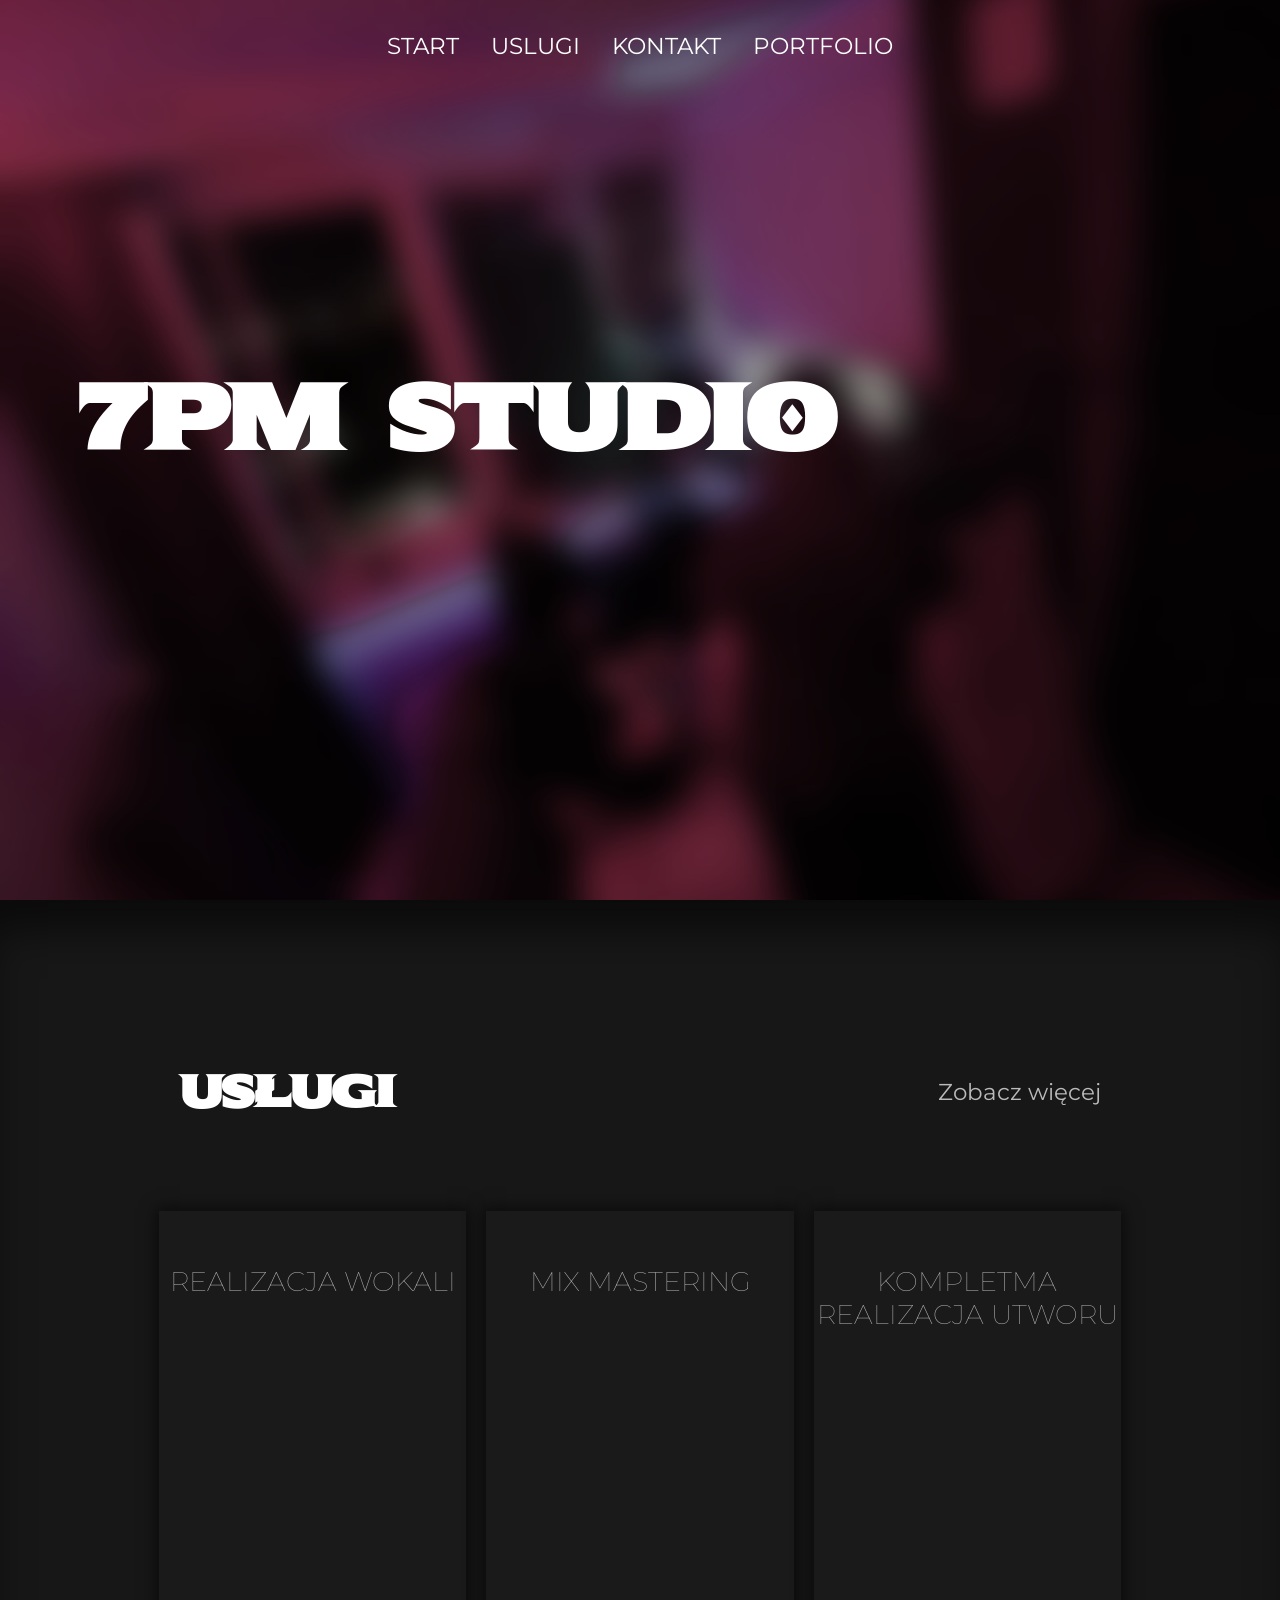
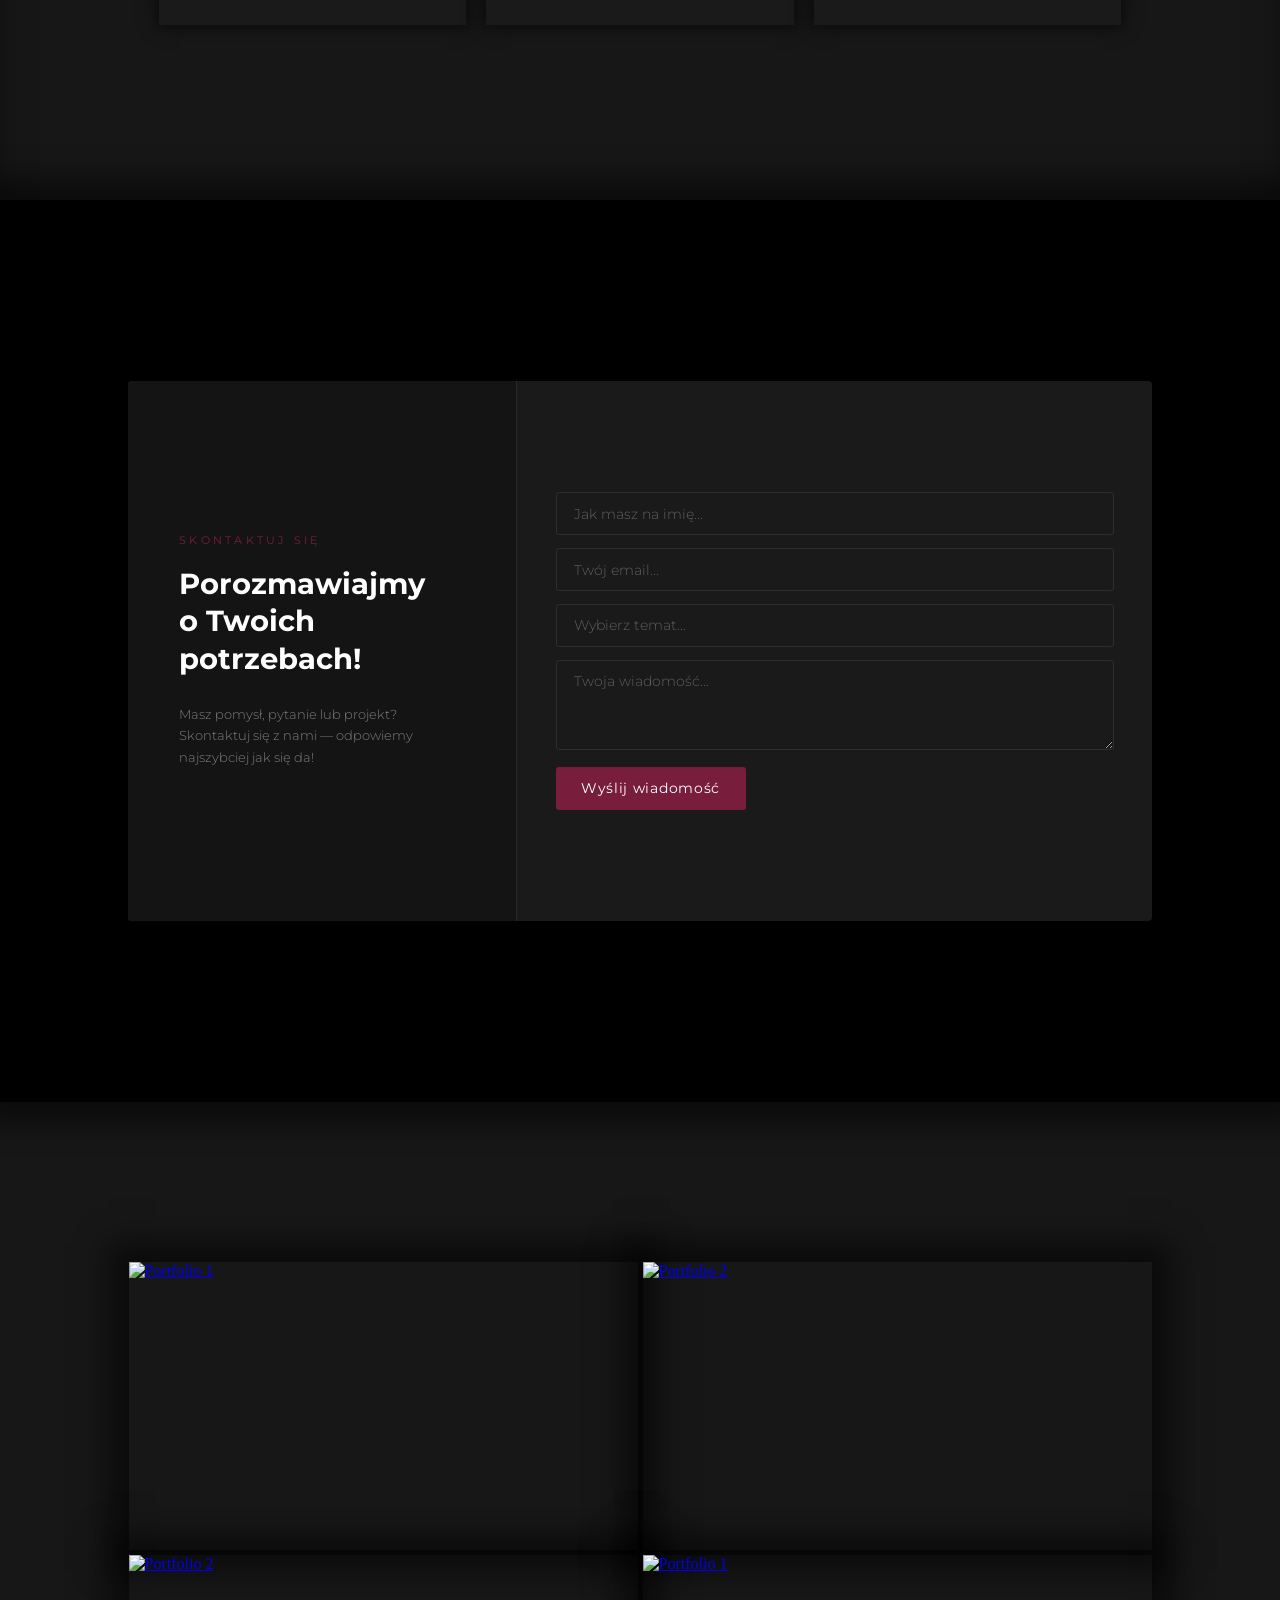
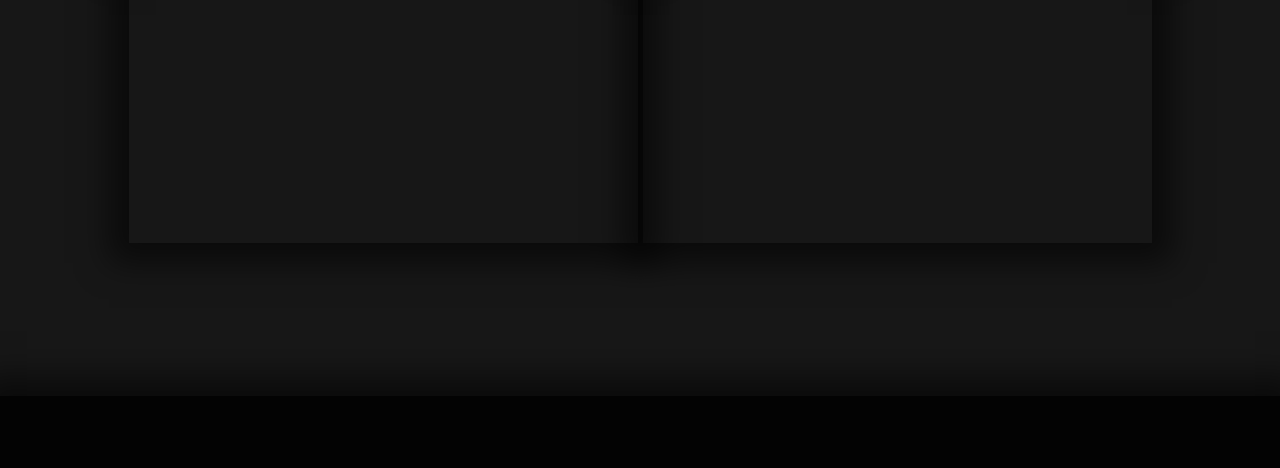
==== commit 181ef978: "Add files via upload" ====
--- a/index.html
+++ b/index.html
@@ -12,6 +12,8 @@
 
         <link href="https://fonts.googleapis.com/css2?family=Sekuya&display=swap" rel="stylesheet">
         <link href="https://fonts.googleapis.com/css2?family=Montserrat:wght@300;400&display=swap" rel="stylesheet">
+
+        <script src="https://kit.fontawesome.com/a1f3b37032.js" crossorigin="anonymous"></script>
 
     </head>
 
@@ -34,6 +36,8 @@
 
         </section>
 
+        
+
         <section class = "first_on_sight_sec">
 
                 <div class = "container" id = "first_on_sight_sec_id">
@@ -66,7 +70,7 @@
 
                             <div class = "service">
 
-                                <h1 class = "services_symbol">X</h1>
+                                <h1 class = "services_symbol"><i class="fa-solid fa-microphone"></i></h1>
 
                                 <h1 class = "services_title">REALIZACJA WOKALI<br>‎</h1>
 
@@ -76,7 +80,7 @@
 
                             <div class = "service">
 
-                                <h1 class = "services_symbol">X</h1>
+                                <h1 class = "services_symbol"><i class="fa-solid fa-sliders"></i></h1>
 
                                 <h1 class = "services_title">MIX MASTERING<br>‎</h1>
 
@@ -86,7 +90,7 @@
 
                             <div class = "service">
 
-                                <h1 class = "services_symbol">X</h1>
+                                <h1 class = "services_symbol"><i class="fa-solid fa-kitchen-set"></i></h1>
 
                                 <h1 class = "services_title">KOMPLETMA REALIZACJA UTWORU</h1>
 
@@ -106,37 +110,40 @@
 
         <section class = "valuation_sec">
 
-                <div class = "container"  id = "valuation_sec_id">
-
-                    <div class="valuation_window">
-
-                        <div class="val_left">
-                            <p class="val_label">SKONTAKTUJ SIĘ</p>
-                            <h2 class="val_heading">Porozmawiajmy<br>o Twoich<br>potrzebach!</h2>
-                            <p class="val_desc">Masz pomysł, pytanie lub projekt? Skontaktuj się z nami — odpowiemy najszybciej jak się da!</p>
-                        </div>
-
-                        <div class="val_right">
-                            <input class="val_input" type="text" placeholder="Jak masz na imię..." />
-                            <input class="val_input" type="email" placeholder="Twój email..." />
-
-                            <div class="val_select_wrapper">
-                                <select class="val_select">
-                                    <option value="" disabled selected>Wybierz temat...</option>
-                                    <option>Realizacja Wokali</option>
-                                    <option>Mix Mastering</option>
-                                    <option>Produkcja Video</option>
-                                    <option>Inne</option>
-                                </select>
-                            </div>
-
-                            <textarea class="val_input val_textarea" placeholder="Twoja wiadomość..."></textarea>
-                            <button class="val_btn">Wyślij wiadomość</button>
-                        </div>
-
-                    </div>
-
-                </div>
+            <div class = "container"  id = "valuation_sec_id">
+
+                <div class="valuation_window">
+
+                    <div class="val_left">
+                        <p class="val_label">SKONTAKTUJ SIĘ</p>
+                        <h2 class="val_heading">Porozmawiajmy<br>o Twoich<br>potrzebach!</h2>
+                        <p class="val_desc">Masz pomysł, pytanie lub projekt? Skontaktuj się z nami — odpowiemy najszybciej jak się da!</p>
+                    </div>
+
+                    <div class="val_right">
+                        <input class="val_input" type="text" placeholder="Jak masz na imię..." />
+                        <input class="val_input" type="email" placeholder="Twój email..." />
+
+                        <div class="val_select_wrapper">
+                            <select class="val_select">
+                                <option value="" disabled selected>Wybierz temat...</option>
+                                <option>REALIZACJA WOKALI</option>
+                                <option>MIX MASTERING</option>
+                                <option>KOMPLETMA REALIZACJA UTWORU</option>
+                                <option>PRODUKCJA VIDEO</option>
+                                <option>MONTAŻ VIDEO</option>
+                                <option>BEATY</option>
+                                <option>INNE</option>
+                            </select>
+                        </div>
+
+                        <textarea class="val_input val_textarea" placeholder="Twoja wiadomość..."></textarea>
+                        <button class="val_btn">Wyślij wiadomość</button>
+                    </div>
+
+                </div>
+
+            </div>
 
         </section>
 
--- a/style.css
+++ b/style.css
@@ -258,6 +258,7 @@
     text-align: center;
     margin-top: 6svh;
     width: 100%;
+    font-size: 3.5vw;
 
   }
 
@@ -606,13 +607,13 @@
 
   #bg_services_subpage{
 
-    height: 200vh;
+    height: 155vh;
 
   }
 
   #services_sec_id{
 
-    height: 200vh;
+    height: 155vh;
 
   }
 
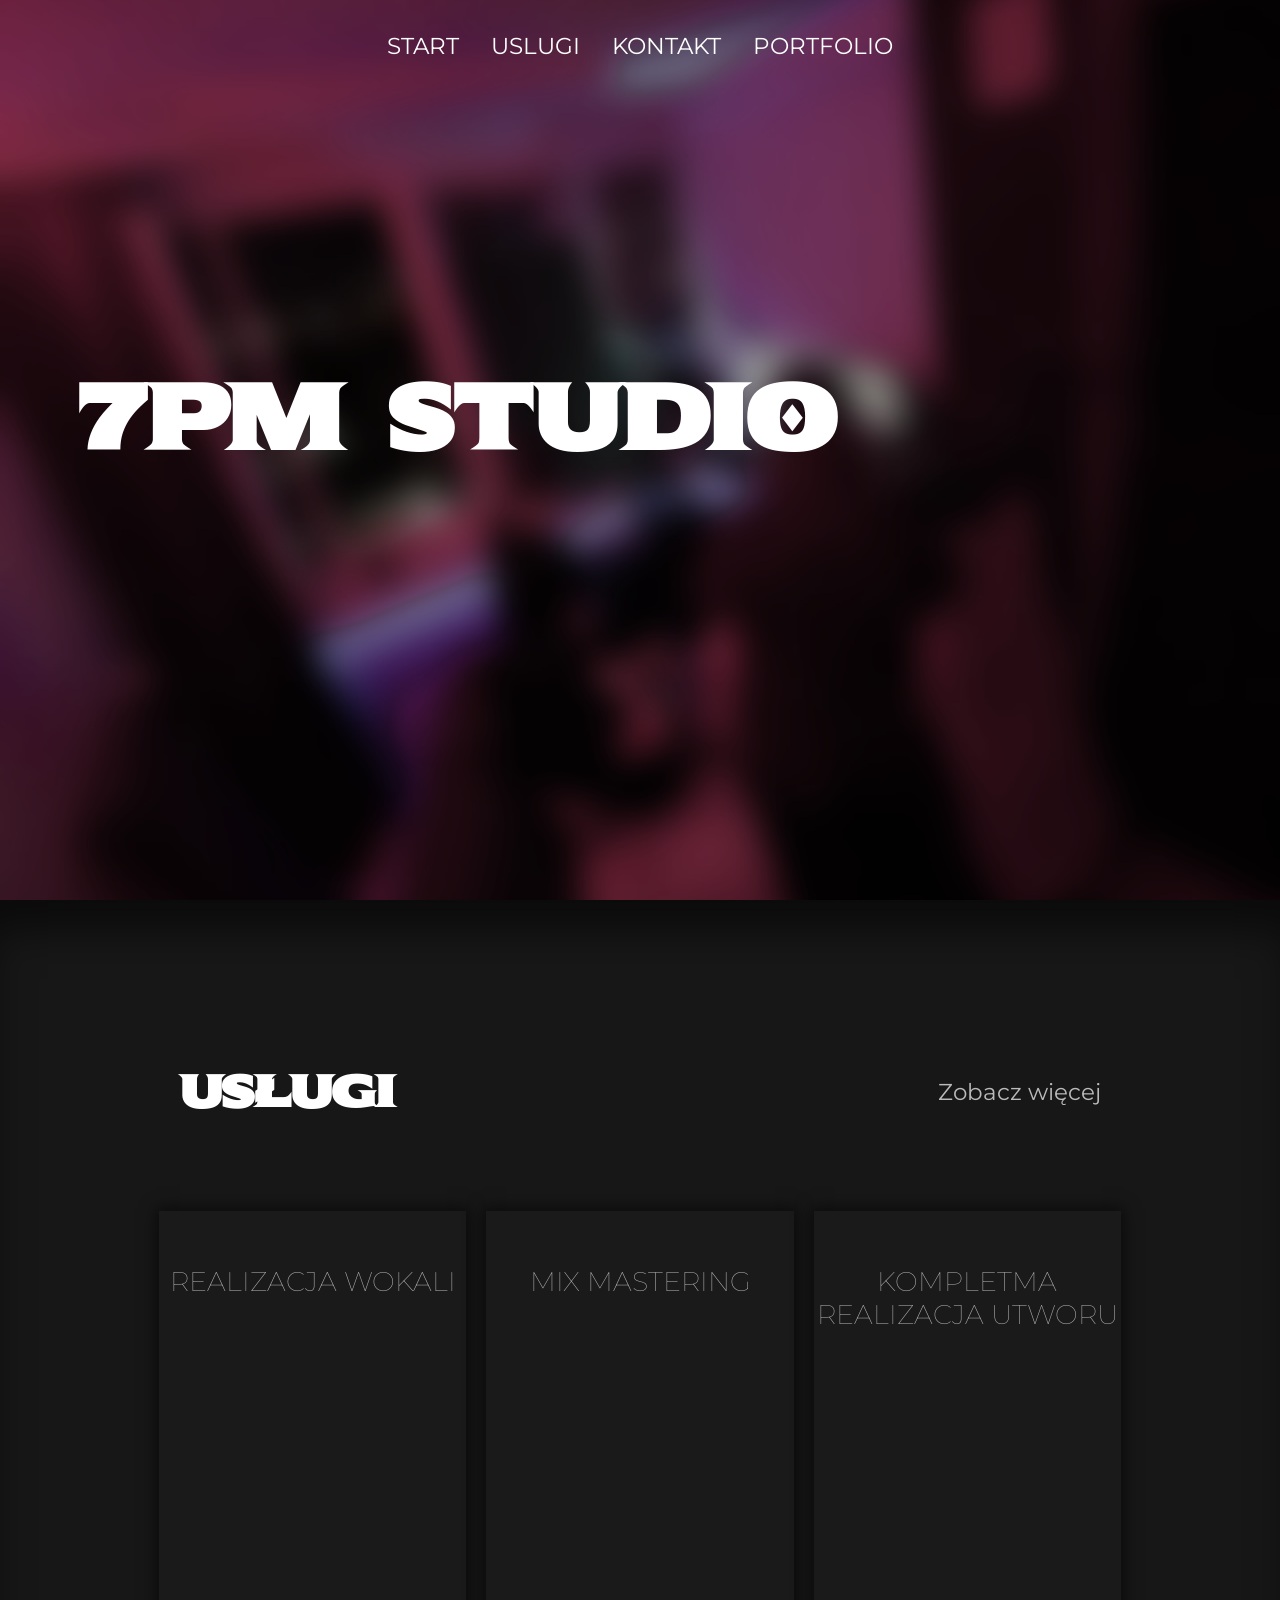
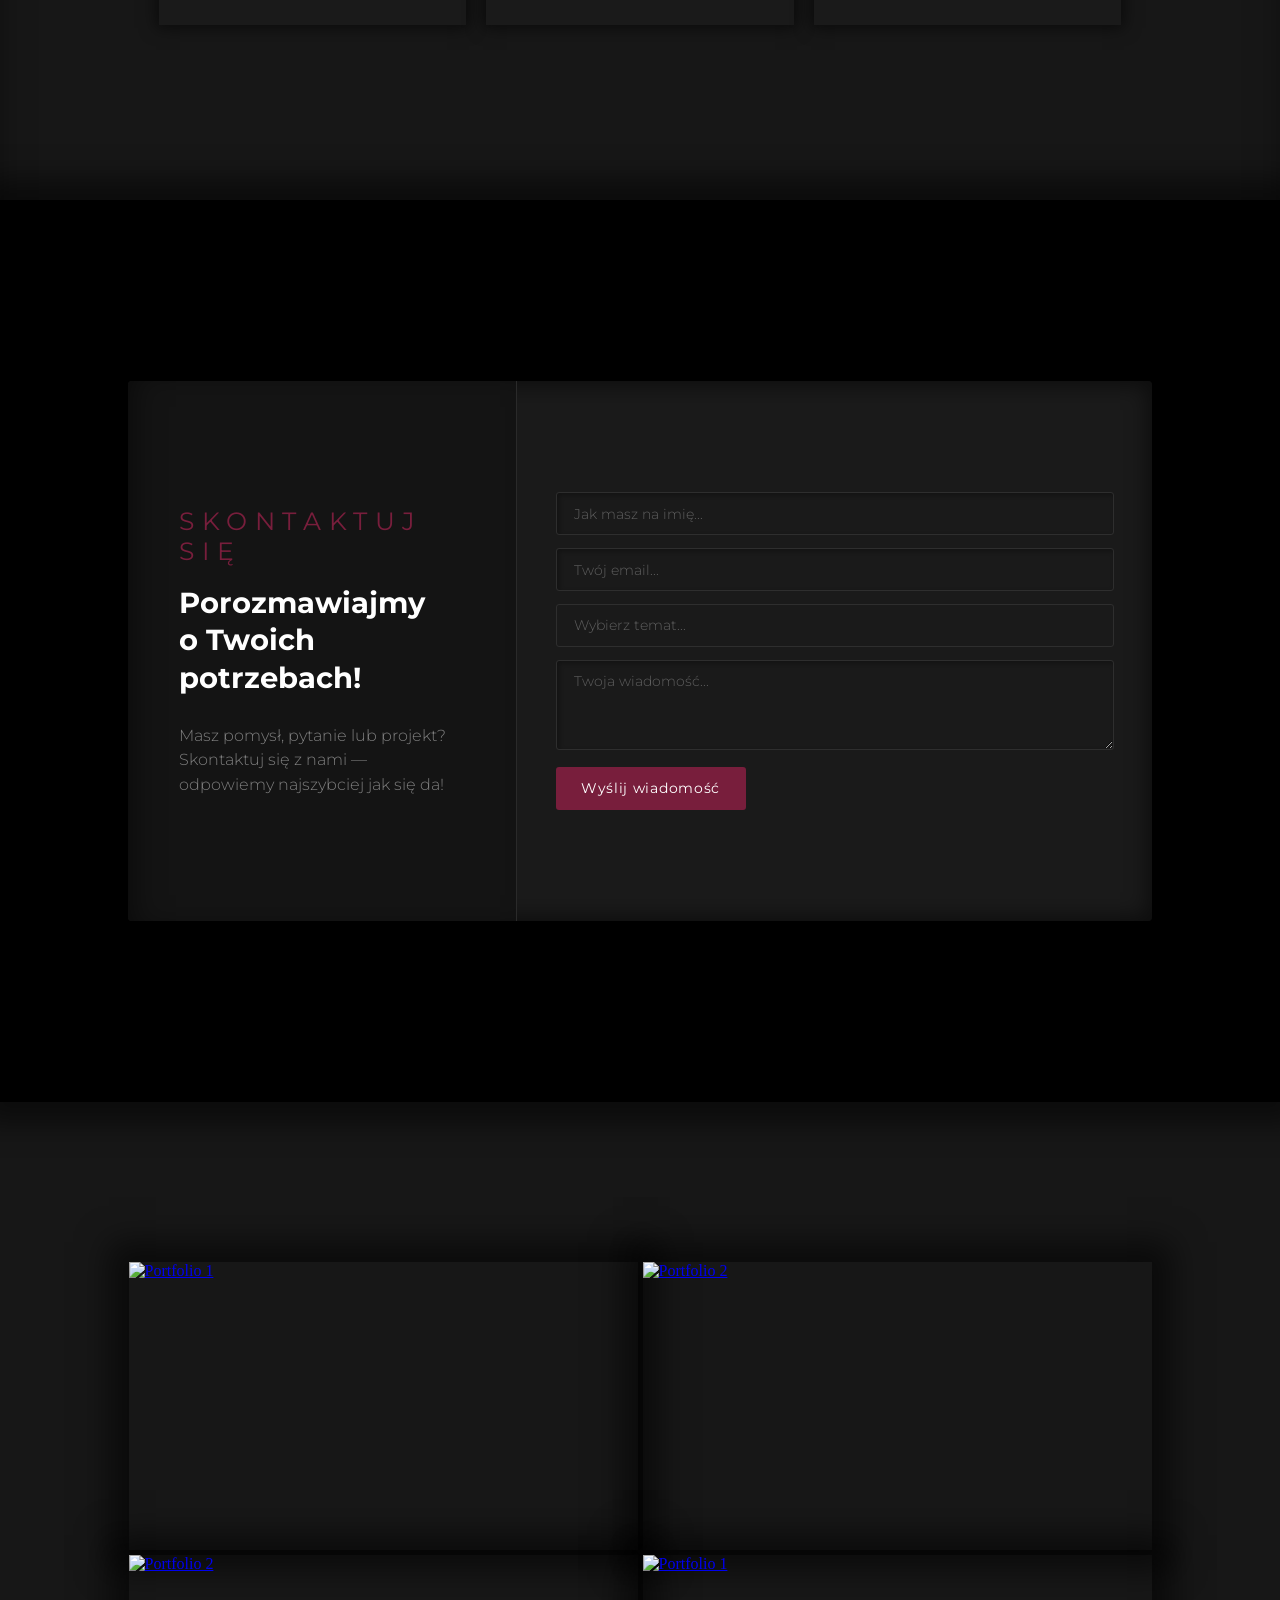
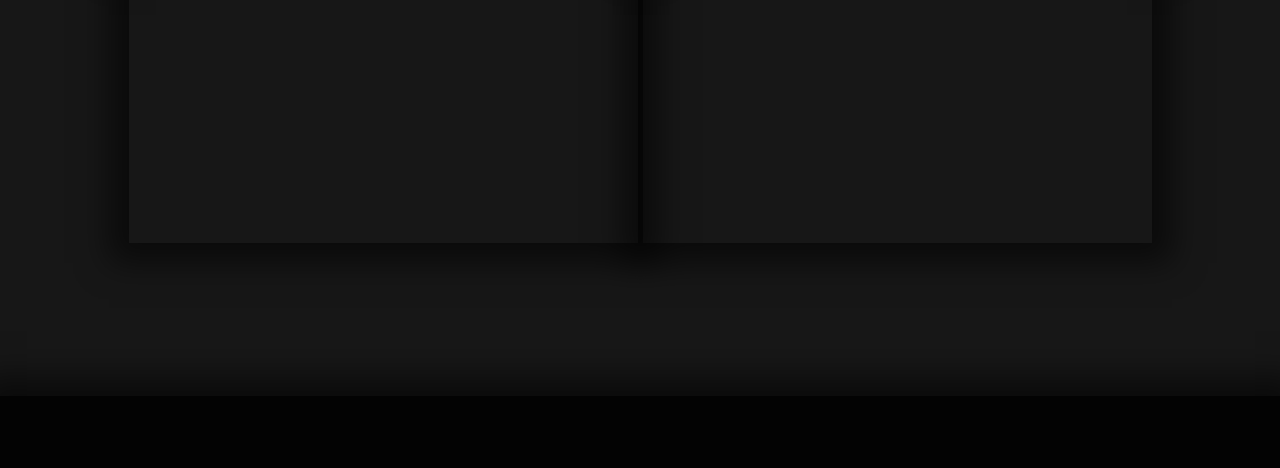
==== commit 23534b75: "Add files via upload" ====
--- a/index.html
+++ b/index.html
@@ -36,8 +36,6 @@
 
         </section>
 
-        
-
         <section class = "first_on_sight_sec">
 
                 <div class = "container" id = "first_on_sight_sec_id">
@@ -121,25 +119,43 @@
                     </div>
 
                     <div class="val_right">
-                        <input class="val_input" type="text" placeholder="Jak masz na imię..." />
-                        <input class="val_input" type="email" placeholder="Twój email..." />
+
+                        <input id="from_name" class="val_input" type="text" placeholder="Jak masz na imię..." required />
+                        <input id="reply_to" class="val_input" type="email" placeholder="Twój email..." required />
 
                         <div class="val_select_wrapper">
-                            <select class="val_select">
+
+                            <select id="subject" class="val_select">
+
                                 <option value="" disabled selected>Wybierz temat...</option>
-                                <option>REALIZACJA WOKALI</option>
-                                <option>MIX MASTERING</option>
-                                <option>KOMPLETMA REALIZACJA UTWORU</option>
-                                <option>PRODUKCJA VIDEO</option>
-                                <option>MONTAŻ VIDEO</option>
-                                <option>BEATY</option>
-                                <option>INNE</option>
+                                <option value="REALIZACJA WOKALI">REALIZACJA WOKALI</option>
+                                <option value="MIX MASTERING">MIX MASTERING</option>
+                                <option value="KOMPLETMA REALIZACJA UTWORU">KOMPLETMA REALIZACJA UTWORU</option>
+                                <option value="PRODUKCJA VIDEO">PRODUKCJA VIDEO</option>
+                                <option value="MONTAŻ VIDEO">MONTAŻ VIDEO</option>
+                                <option value="BEATY">BEATY</option>
+                                <option value="INNE">INNE</option>
+
                             </select>
-                        </div>
-
-                        <textarea class="val_input val_textarea" placeholder="Twoja wiadomość..."></textarea>
-                        <button class="val_btn">Wyślij wiadomość</button>
-                    </div>
+
+                        </div>
+
+                        <textarea id="message" class="val_input val_textarea" placeholder="Twoja wiadomość..." required></textarea>
+                        <button id="submit_btn" class="val_btn" onclick="sendMail()">Wyślij wiadomość</button>
+
+                    </div>
+
+                    <!-- Include EmailJS SDK before your script.js -->
+                    <script type="text/javascript" src="https://cdn.jsdelivr.net/npm/@emailjs/browser@3/dist/email.min.js"></script>
+                    <script type="text/javascript">
+
+                        (function(){
+
+                            emailjs.init("UG_X2M_sHODcn5R8e"); // You get this from EmailJS Dashboard
+
+                        })();
+                        
+                    </script>
 
                 </div>
 
--- a/style.css
+++ b/style.css
@@ -88,13 +88,46 @@
 
   }
 
+  /* Styl podstawowy linku */
   .nav_bar ul li a{
 
     display: block;
     color: white;
     padding: 14px 16px;
     text-decoration: none;
-    
+    position: relative; /* Ważne: pozwala pozycjonować kreskę względem linku */
+    transition: color 0.3s ease;
+
+  }
+
+  /* Tworzymy "niewidzialną" kreskę pod tekstem */
+  .nav_bar ul li a::after{
+
+    content: '';
+    position: absolute;
+    width: 0;                /* Startujemy od zera */
+    height: 2px;             /* Grubość kreski */
+    bottom: 5px;             /* Odległość od tekstu */
+    left: 50%;               /* Zaczynamy od środka... */
+    /*background-color: #781E3C; /* Twój bordowy kolor z sekcji wyceny */
+    background-color: #ffffff;
+    transition: all 0.3s ease; /* Płynna animacja */
+    transform: translateX(-50%); /* ...żeby rozwijała się równomiernie na boki */
+
+  }
+
+  /* Efekt po najechaniu (Hover) */
+  .nav_bar ul li a:hover{
+
+    color: rgba(255, 255, 255, 0.8);
+    /* transform: scale(1.06); <- opcjonalnie: usuń to, jeśli chcesz tylko podkreślenie jak na wzorze */
+
+  }
+
+  .nav_bar ul li a:hover::after{
+
+    width: 70%;             /* Kreska rozwija się do 70% szerokości linku */
+
   }
 
   .nav_bar ul li a:hover{
@@ -258,7 +291,7 @@
     text-align: center;
     margin-top: 6svh;
     width: 100%;
-    font-size: 3.5vw;
+    font-size: 2.8vw;
 
   }
 
@@ -323,7 +356,9 @@
     flex-direction: row;
     border-radius: 4px;
     overflow: hidden;
-    box-shadow: 0 0 60px rgba(0,0,0,0.8);
+    box-shadow: 
+    0 0 60px rgba(0,0,0,0.8),             /* Twój stary cień zewnętrzny */
+    inset 0px 0px 20px 5px rgba(0,0,0,0.5); /* NOWY: cień wewnętrzny */
 
   }
 
@@ -336,13 +371,14 @@
     justify-content: center;
     background-color: #141414;
     border-right: 1px solid #2a2a2a;
+    box-shadow: inset 15px 0px 30px -10px rgba(0, 0, 0, 0.5);
 
   }
 
   .val_label{
 
     font-family: "Montserrat", system-ui;
-    font-size: 1.2svh;
+    font-size: 2.8svh;
     letter-spacing: 0.3em;
     color: #781E3C;
     margin-bottom: 2vh;
@@ -363,11 +399,11 @@
   .val_desc{
 
     font-family: "Montserrat", system-ui;
-    font-size: 1.4svh;
+    font-size: 1.8svh;
     color: rgba(255,255,255,0.45);
-    line-height: 1.7;
+    line-height: 1.5;
     font-weight: 300;
-
+  
   }
 
   .val_right{
@@ -394,6 +430,7 @@
     outline: none;
     transition: border-color 0.2s;
     width: 100%;
+    box-shadow: inset 2px 2px 5px rgba(0,0,0,0.3);             /*cien na inputach*/
 
   }
 
@@ -413,6 +450,7 @@
 
     resize: vertical;
     min-height: 10vh;
+    max-height: 42vh;
 
   }
 
@@ -648,6 +686,63 @@
 
 /* #region PORTFOLIO_HTML */
 
+  .nav_bar_sec_por{
+
+    background-color: #171717;
+
+  }
+
+  .nav_bar_por{
+
+    position: sticky;
+    font-family: "Montserrat", system-ui;
+    /*margin-left: 34%;*/
+    width: 100%;
+    top: 0;
+    left: 0;
+    margin-top: 2vh;
+    background-color: #171717;
+
+
+  }
+
+  .nav_bar_por ul{
+
+    list-style-type: none;
+    margin: 0;
+    padding: 0;
+    font-size: 2.5svh;
+    justify-content: center;
+    display: flex;
+    user-select: none;
+
+  }
+
+  .nav_bar_por ul li a{
+
+    display: block;
+    color: white;
+    padding: 14px 16px;
+    text-decoration: none;
+
+    
+  }
+
+  .nav_bar_por ul li a:hover{
+
+    color: rgba(255, 255, 255, 0.8);
+    transform: scale(1.06); /*skaluje bez rozpierdalania calej listy pog*/
+
+  }
+
+  
+
+
+
+
+
+
+
 
 
   #port_con_text{
@@ -674,56 +769,6 @@
 
   }
 
-  .nav_bar_sec_por{
-
-    background-color: #171717;
-
-  }
-
-  .nav_bar_por{
-
-    position: sticky;
-    font-family: "Montserrat", system-ui;
-    /*margin-left: 34%;*/
-    width: 100%;
-    top: 0;
-    left: 0;
-    margin-top: 2vh;
-    background-color: #171717;
-
-
-  }
-
-  .nav_bar_por ul{
-
-    list-style-type: none;
-    margin: 0;
-    padding: 0;
-    font-size: 2.5svh;
-    justify-content: center;
-    display: flex;
-    user-select: none;
-
-  }
-
-  .nav_bar_por ul li a{
-
-    display: block;
-    color: white;
-    padding: 14px 16px;
-    text-decoration: none;
-
-  }
-
-  .nav_bar_por ul li a:hover{
-
-    color: rgba(255, 255, 255, 0.8);
-    transform: scale(1.06); /*skaluje bez rozpierdalania calej listy pog*/
-
-  }
-
-
-
   .portfolio_text{
 
     font-size: 5svh;
